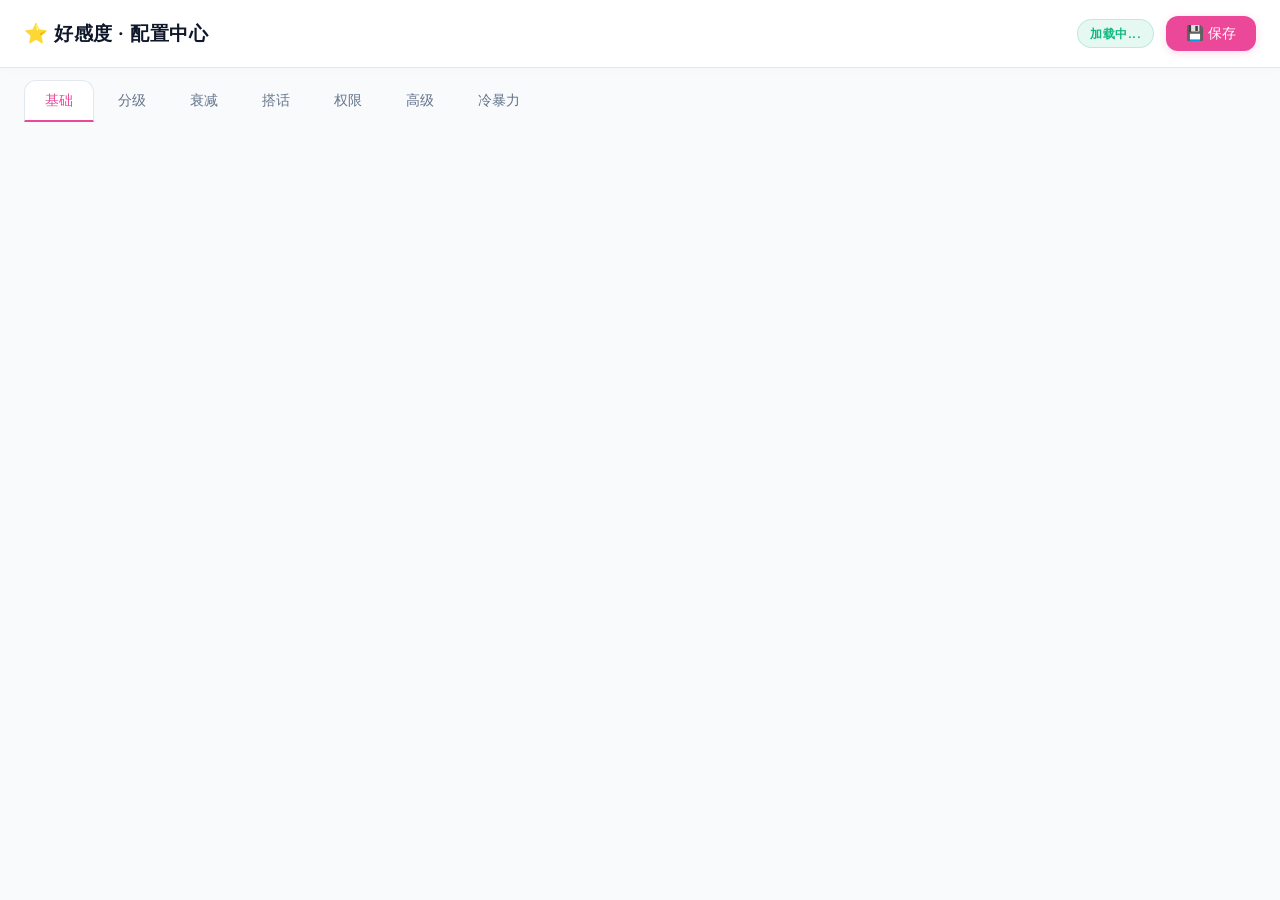
==== pages/settings/index.html @ 21328ede "Add files via upload" ====
<!DOCTYPE html>
<html lang="zh-CN">
<head>
<meta charset="utf-8" />
<meta name="viewport" content="width=device-width, initial-scale=1.0" />
<title>好感度插件 · 配置中心</title>
<link rel="stylesheet" href="./style.css" />
</head>
<body>
<div id="app">
  <div class="topbar">
    <h2>⭐ 好感度 · 配置中心</h2>
    <span class="badge ok" id="status">加载中...</span>
    <button class="btn" id="btn-save">💾 保存</button>
  </div>
  <div class="tabs" id="tabs">
    <button class="tab on" data-t="basic">基础</button>
    <button class="tab" data-t="levels">分级</button>
    <button class="tab" data-t="decay">衰减</button>
    <button class="tab" data-t="active">搭话</button>
    <button class="tab" data-t="perm">权限</button>
    <button class="tab" data-t="adv">高级</button>
    <button class="tab" data-t="cold">冷暴力</button>
  </div>
  <div id="body" class="body"></div>
</div>
<script type="module" src="./app.js"></script>
</body>
</html>
---- pages/settings/style.css ----
@import url('https://fonts.googleapis.com/css2?family=Inter:wght@400;500;600&display=swap');

*, *::before, *::after { box-sizing: border-box; margin: 0; padding: 0; }
:root {
  --bg: #f8fafc;
  --s: #ffffff;
  --s2: #f1f5f9;
  --b: #e2e8f0;
  --t: #334155;
  --td: #64748b;
  --a: #ec4899;
  --a-hover: #db2777;
  --g: #10b981;
  --w: #f59e0b;
  --r: #ef4444;
  --rad: 12px;
  --shadow: 0 4px 20px rgba(0, 0, 0, 0.05);
  --trans: all 0.2s ease-in-out;
}
body {
  font: 14px/1.6 'Inter', -apple-system, BlinkMacSystemFont, "Segoe UI", Roboto, sans-serif;
  background: var(--bg); color: var(--t); min-height: 100vh;
}
.topbar {
  display: flex; align-items: center; gap: 12px; padding: 16px 24px;
  background: rgba(255, 255, 255, 0.9); backdrop-filter: blur(12px);
  border-bottom: 1px solid var(--b); position: sticky; top: 0; z-index: 10;
  box-shadow: 0 2px 10px rgba(0,0,0,0.02);
}
.topbar h2 { font-size: 1.2rem; font-weight: 600; margin-right: auto; letter-spacing: 0.5px; color: #0f172a; }
.badge { font-size: 0.75rem; padding: 4px 12px; border-radius: 99px; font-weight: 600; text-transform: uppercase; letter-spacing: 0.5px; }
.badge.ok { background: rgba(16, 185, 129, 0.1); color: var(--g); border: 1px solid rgba(16, 185, 129, 0.2); }
.badge.warn { background: rgba(245, 158, 11, 0.1); color: var(--w); border: 1px solid rgba(245, 158, 11, 0.2); }
.badge.err { background: rgba(239, 68, 68, 0.1); color: var(--r); border: 1px solid rgba(239, 68, 68, 0.2); }
.badge.loading { background: var(--s2); color: var(--td); }
.btn {
  padding: 8px 20px; border: none; border-radius: var(--rad); cursor: pointer;
  font-size: 0.9rem; font-weight: 500; background: var(--a); color: #fff;
  transition: var(--trans); box-shadow: 0 2px 8px rgba(236, 72, 153, 0.2);
}
.btn:hover { background: var(--a-hover); transform: translateY(-1px); box-shadow: 0 4px 12px rgba(236, 72, 153, 0.3); }
.btn:active { transform: translateY(1px); }
.btn-sm { padding: 6px 12px; font-size: 0.8rem; border: none; border-radius: 8px; cursor: pointer; background: var(--s2); color: var(--td); transition: var(--trans); }
.btn-sm:hover { color: var(--t); background: var(--b); }
.btn-add { color: var(--a); margin-top: 4px; background: rgba(236, 72, 153, 0.05); border: 1px dashed rgba(236, 72, 153, 0.3); }
.btn-add:hover { background: rgba(236, 72, 153, 0.1); color: var(--a); }
.tabs { display: flex; gap: 4px; padding: 12px 24px 0; background: var(--bg); flex-wrap: wrap; }
.tab {
  padding: 10px 20px; border: none; background: transparent; color: var(--td); cursor: pointer;
  font-size: 0.9rem; font-weight: 500; border-radius: var(--rad) var(--rad) 0 0; transition: var(--trans);
  border-bottom: 2px solid transparent; margin-bottom: -1px;
}
.tab:hover { color: #0f172a; background: rgba(0,0,0,0.02); }
.tab.on { color: var(--a); background: var(--s); border-bottom: 2px solid var(--a); border-left: 1px solid var(--b); border-right: 1px solid var(--b); border-top: 1px solid var(--b); }
.body { padding: 24px; max-width: 820px; margin: 0 auto; animation: fadeIn 0.3s ease; }
@keyframes fadeIn { from { opacity: 0; transform: translateY(5px); } to { opacity: 1; transform: translateY(0); } }
.sec { font-size: 0.9rem; font-weight: 600; color: var(--a); margin-bottom: 16px; padding-bottom: 8px; border-bottom: 1px solid var(--b); text-transform: uppercase; letter-spacing: 1px; display: flex; align-items: center; gap: 8px; }
.sec::before { content: '✧'; font-size: 1.1em; }
.row { display: flex; gap: 16px; margin-bottom: 16px; flex-wrap: wrap; }
.row .fg { flex: 1; min-width: 200px; }

/* Forms */
.fg { display: flex; flex-direction: column; gap: 6px; margin-bottom: 12px; flex: 1; }
.fg-full { flex: 1 1 100%; }
.lb { font-size: 0.8rem; font-weight: 600; color: var(--td); text-transform: uppercase; letter-spacing: 0.5px; min-width: 100px; display: inline-block; }
.fg input[type="text"], .fg input[type="number"], .fg select, .fg textarea {
  padding: 10px 14px; background: var(--s); border: 1px solid var(--b); border-radius: 8px;
  color: #0f172a; font-size: 0.9rem; font-family: inherit; transition: var(--trans);
  box-shadow: inset 0 1px 3px rgba(0,0,0,0.02);
}
.fg input:focus, .fg select:focus, .fg textarea:focus { outline: none; border-color: var(--a); box-shadow: 0 0 0 3px rgba(236, 72, 153, 0.1); background: var(--s); }
.fg textarea { resize: vertical; min-height: 100px; font-family: "JetBrains Mono", "Consolas", monospace; font-size: 0.85rem; line-height: 1.5; }
.fg select { cursor: pointer; appearance: none; background-image: url("data:image/svg+xml,%3Csvg xmlns='http://www.w3.org/2000/svg' fill='none' viewBox='0 0 24 24' stroke='%2364748b'%3E%3Cpath stroke-linecap='round' stroke-linejoin='round' stroke-width='2' d='M19 9l-7 7-7-7'%3E%3C/path%3E%3C/svg%3E"); background-repeat: no-repeat; background-position: right 10px center; background-size: 16px; padding-right: 32px; }
.fg em { font-size: 0.75rem; color: var(--td); font-style: normal; margin-top: 2px; }

/* Checkbox switch */
.fg input[type="checkbox"] { display: none; }
.fg:has(input[type="checkbox"]) { flex-direction: row; align-items: center; gap: 12px; padding: 8px 12px; background: var(--s); border-radius: 8px; border: 1px solid transparent; transition: var(--trans); }
.fg:has(input[type="checkbox"]):hover { border-color: var(--b); background: var(--bg); }
.fg:has(input[type="checkbox"]) .lb { flex: 1; margin: 0; min-width: 120px; white-space: nowrap; overflow: hidden; text-overflow: ellipsis; }
.sw { width: 44px; height: 24px; background: var(--b); border-radius: 12px; position: relative; cursor: pointer; transition: var(--trans); flex-shrink: 0; box-shadow: inset 0 1px 3px rgba(0,0,0,0.1); }
.sw::after { content: ''; position: absolute; top: 3px; left: 3px; width: 18px; height: 18px; background: #fff; border-radius: 50%; transition: var(--trans); box-shadow: 0 1px 3px rgba(0,0,0,0.2); }
.fg:has(input:checked) .sw { background: var(--a); }
.fg:has(input:checked) .sw::after { transform: translateX(20px); }

/* Cards */
.card { background: var(--s); border: 1px solid var(--b); border-radius: var(--rad); padding: 20px; margin-bottom: 20px; box-shadow: var(--shadow); transition: var(--trans); }
.card:hover { border-color: rgba(236, 72, 153, 0.2); box-shadow: 0 6px 24px rgba(0, 0, 0, 0.08); }
.card-t { font-size: 0.95rem; font-weight: 600; color: #0f172a; margin-bottom: 16px; padding-bottom: 10px; border-bottom: 1px solid var(--b); display: flex; align-items: center; }
.card-t::before { content: ''; display: inline-block; width: 4px; height: 14px; background: var(--a); border-radius: 2px; margin-right: 8px; }

/* Line lists */
.lr { display: flex; gap: 10px; align-items: center; padding: 8px 0; border-bottom: 1px solid var(--b); width: 100%; }
.lr:last-child { border-bottom: none; }
.lr-h { border-bottom: 2px solid var(--b); margin-bottom: 8px; padding-bottom: 8px; }
.lr-h span { font-size: 0.75rem; font-weight: 700; color: var(--td); text-transform: uppercase; letter-spacing: 0.5px; display: inline-block; }
.lr input { padding: 8px 12px; background: var(--bg); border: 1px solid var(--b); border-radius: 6px; color: #0f172a; font-size: 0.85rem; font-family: inherit; transition: var(--trans); width: 100%; }
.lr input:focus { outline: none; border-color: var(--a); background: var(--s); }
.dim { color: var(--td); font-size: 0.85rem; padding: 12px 0; text-align: center; font-style: italic; }

/* Tooltip icon (placeholder help) */
.tip-icon {
  display: inline-flex; align-items: center; justify-content: center;
  width: 18px; height: 18px; border-radius: 50%;
  background: var(--a); color: #fff; font-size: 0.7rem; font-weight: 700;
  cursor: help; position: relative; vertical-align: middle; margin-left: 2px;
  line-height: 1;
}
.tip-icon::after {
  content: attr(data-tip);
  position: absolute; bottom: calc(100% + 8px); left: 50%; transform: translateX(-50%);
  background: #1e293b; color: #f1f5f9; padding: 10px 14px; border-radius: 8px;
  font-size: 0.78rem; font-weight: 400; line-height: 1.7; text-transform: none; letter-spacing: 0;
  white-space: pre-wrap; min-width: 280px; max-width: 380px;
  box-shadow: 0 8px 24px rgba(0,0,0,0.25);
  pointer-events: none; opacity: 0; transition: opacity 0.2s ease;
  z-index: 100;
}
.tip-icon:hover::after, .tip-icon:active::after, .tip-icon.show::after {
  opacity: 1;
}
/* 点击常驻时添加关闭提示 */
.tip-icon.show { cursor: pointer; }
.tip-icon.show::before {
  content: '✕';
  position: absolute; top: -4px; right: -4px; width: 14px; height: 14px;
  background: #ef4444; color: #fff; border-radius: 50%;
  font-size: 0.55rem; font-weight: 700; display: flex;
  align-items: center; justify-content: center; line-height: 1;
  z-index: 101;
}

@media(max-width: 600px) { .row { flex-direction: column; gap: 12px; } .row .fg { min-width: 100%; } .topbar { flex-wrap: wrap; } }
::-webkit-scrollbar { width: 8px; height: 8px; }
::-webkit-scrollbar-track { background: var(--bg); }
::-webkit-scrollbar-thumb { background: var(--td); border-radius: 4px; }
::-webkit-scrollbar-thumb:hover { background: var(--t); }
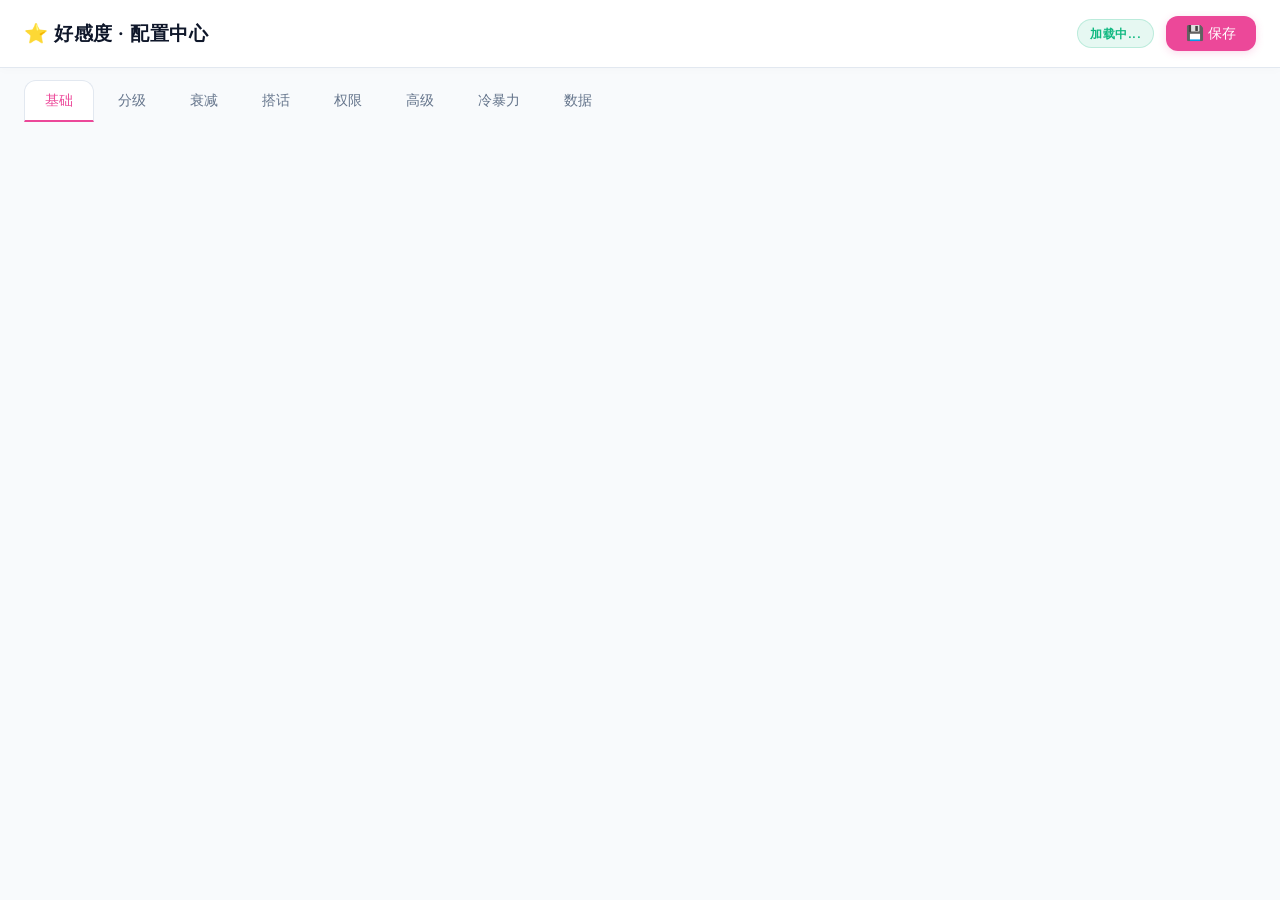
==== commit 06f4e8fc: "Add files via upload" ====
--- a/pages/settings/index.html
+++ b/pages/settings/index.html
@@ -1,29 +1,30 @@
-<!DOCTYPE html>
-<html lang="zh-CN">
-<head>
-<meta charset="utf-8" />
-<meta name="viewport" content="width=device-width, initial-scale=1.0" />
-<title>好感度插件 · 配置中心</title>
-<link rel="stylesheet" href="./style.css" />
-</head>
-<body>
-<div id="app">
-  <div class="topbar">
-    <h2>⭐ 好感度 · 配置中心</h2>
-    <span class="badge ok" id="status">加载中...</span>
-    <button class="btn" id="btn-save">💾 保存</button>
-  </div>
-  <div class="tabs" id="tabs">
-    <button class="tab on" data-t="basic">基础</button>
-    <button class="tab" data-t="levels">分级</button>
-    <button class="tab" data-t="decay">衰减</button>
-    <button class="tab" data-t="active">搭话</button>
-    <button class="tab" data-t="perm">权限</button>
-    <button class="tab" data-t="adv">高级</button>
-    <button class="tab" data-t="cold">冷暴力</button>
-  </div>
-  <div id="body" class="body"></div>
-</div>
-<script type="module" src="./app.js"></script>
-</body>
-</html>
+<!DOCTYPE html>
+<html lang="zh-CN">
+<head>
+<meta charset="utf-8" />
+<meta name="viewport" content="width=device-width, initial-scale=1.0" />
+<title>好感度插件 · 配置中心</title>
+<link rel="stylesheet" href="./style.css" />
+</head>
+<body>
+<div id="app">
+  <div class="topbar">
+    <h2>⭐ 好感度 · 配置中心</h2>
+    <span class="badge ok" id="status">加载中...</span>
+    <button class="btn" id="btn-save">💾 保存</button>
+  </div>
+  <div class="tabs" id="tabs">
+    <button class="tab on" data-t="basic">基础</button>
+    <button class="tab" data-t="levels">分级</button>
+    <button class="tab" data-t="decay">衰减</button>
+    <button class="tab" data-t="active">搭话</button>
+    <button class="tab" data-t="perm">权限</button>
+    <button class="tab" data-t="adv">高级</button>
+    <button class="tab" data-t="cold">冷暴力</button>
+    <button class="tab" data-t="data">数据</button>
+  </div>
+  <div id="body" class="body"></div>
+</div>
+<script type="module" src="./app.js"></script>
+</body>
+</html>
--- a/pages/settings/style.css
+++ b/pages/settings/style.css
@@ -1,137 +1,155 @@
-@import url('https://fonts.googleapis.com/css2?family=Inter:wght@400;500;600&display=swap');
-
-*, *::before, *::after { box-sizing: border-box; margin: 0; padding: 0; }
-:root {
-  --bg: #f8fafc;
-  --s: #ffffff;
-  --s2: #f1f5f9;
-  --b: #e2e8f0;
-  --t: #334155;
-  --td: #64748b;
-  --a: #ec4899;
-  --a-hover: #db2777;
-  --g: #10b981;
-  --w: #f59e0b;
-  --r: #ef4444;
-  --rad: 12px;
-  --shadow: 0 4px 20px rgba(0, 0, 0, 0.05);
-  --trans: all 0.2s ease-in-out;
-}
-body {
-  font: 14px/1.6 'Inter', -apple-system, BlinkMacSystemFont, "Segoe UI", Roboto, sans-serif;
-  background: var(--bg); color: var(--t); min-height: 100vh;
-}
-.topbar {
-  display: flex; align-items: center; gap: 12px; padding: 16px 24px;
-  background: rgba(255, 255, 255, 0.9); backdrop-filter: blur(12px);
-  border-bottom: 1px solid var(--b); position: sticky; top: 0; z-index: 10;
-  box-shadow: 0 2px 10px rgba(0,0,0,0.02);
-}
-.topbar h2 { font-size: 1.2rem; font-weight: 600; margin-right: auto; letter-spacing: 0.5px; color: #0f172a; }
-.badge { font-size: 0.75rem; padding: 4px 12px; border-radius: 99px; font-weight: 600; text-transform: uppercase; letter-spacing: 0.5px; }
-.badge.ok { background: rgba(16, 185, 129, 0.1); color: var(--g); border: 1px solid rgba(16, 185, 129, 0.2); }
-.badge.warn { background: rgba(245, 158, 11, 0.1); color: var(--w); border: 1px solid rgba(245, 158, 11, 0.2); }
-.badge.err { background: rgba(239, 68, 68, 0.1); color: var(--r); border: 1px solid rgba(239, 68, 68, 0.2); }
-.badge.loading { background: var(--s2); color: var(--td); }
-.btn {
-  padding: 8px 20px; border: none; border-radius: var(--rad); cursor: pointer;
-  font-size: 0.9rem; font-weight: 500; background: var(--a); color: #fff;
-  transition: var(--trans); box-shadow: 0 2px 8px rgba(236, 72, 153, 0.2);
-}
-.btn:hover { background: var(--a-hover); transform: translateY(-1px); box-shadow: 0 4px 12px rgba(236, 72, 153, 0.3); }
-.btn:active { transform: translateY(1px); }
-.btn-sm { padding: 6px 12px; font-size: 0.8rem; border: none; border-radius: 8px; cursor: pointer; background: var(--s2); color: var(--td); transition: var(--trans); }
-.btn-sm:hover { color: var(--t); background: var(--b); }
-.btn-add { color: var(--a); margin-top: 4px; background: rgba(236, 72, 153, 0.05); border: 1px dashed rgba(236, 72, 153, 0.3); }
-.btn-add:hover { background: rgba(236, 72, 153, 0.1); color: var(--a); }
-.tabs { display: flex; gap: 4px; padding: 12px 24px 0; background: var(--bg); flex-wrap: wrap; }
-.tab {
-  padding: 10px 20px; border: none; background: transparent; color: var(--td); cursor: pointer;
-  font-size: 0.9rem; font-weight: 500; border-radius: var(--rad) var(--rad) 0 0; transition: var(--trans);
-  border-bottom: 2px solid transparent; margin-bottom: -1px;
-}
-.tab:hover { color: #0f172a; background: rgba(0,0,0,0.02); }
-.tab.on { color: var(--a); background: var(--s); border-bottom: 2px solid var(--a); border-left: 1px solid var(--b); border-right: 1px solid var(--b); border-top: 1px solid var(--b); }
-.body { padding: 24px; max-width: 820px; margin: 0 auto; animation: fadeIn 0.3s ease; }
-@keyframes fadeIn { from { opacity: 0; transform: translateY(5px); } to { opacity: 1; transform: translateY(0); } }
-.sec { font-size: 0.9rem; font-weight: 600; color: var(--a); margin-bottom: 16px; padding-bottom: 8px; border-bottom: 1px solid var(--b); text-transform: uppercase; letter-spacing: 1px; display: flex; align-items: center; gap: 8px; }
-.sec::before { content: '✧'; font-size: 1.1em; }
-.row { display: flex; gap: 16px; margin-bottom: 16px; flex-wrap: wrap; }
-.row .fg { flex: 1; min-width: 200px; }
-
-/* Forms */
-.fg { display: flex; flex-direction: column; gap: 6px; margin-bottom: 12px; flex: 1; }
-.fg-full { flex: 1 1 100%; }
-.lb { font-size: 0.8rem; font-weight: 600; color: var(--td); text-transform: uppercase; letter-spacing: 0.5px; min-width: 100px; display: inline-block; }
-.fg input[type="text"], .fg input[type="number"], .fg select, .fg textarea {
-  padding: 10px 14px; background: var(--s); border: 1px solid var(--b); border-radius: 8px;
-  color: #0f172a; font-size: 0.9rem; font-family: inherit; transition: var(--trans);
-  box-shadow: inset 0 1px 3px rgba(0,0,0,0.02);
-}
-.fg input:focus, .fg select:focus, .fg textarea:focus { outline: none; border-color: var(--a); box-shadow: 0 0 0 3px rgba(236, 72, 153, 0.1); background: var(--s); }
-.fg textarea { resize: vertical; min-height: 100px; font-family: "JetBrains Mono", "Consolas", monospace; font-size: 0.85rem; line-height: 1.5; }
-.fg select { cursor: pointer; appearance: none; background-image: url("data:image/svg+xml,%3Csvg xmlns='http://www.w3.org/2000/svg' fill='none' viewBox='0 0 24 24' stroke='%2364748b'%3E%3Cpath stroke-linecap='round' stroke-linejoin='round' stroke-width='2' d='M19 9l-7 7-7-7'%3E%3C/path%3E%3C/svg%3E"); background-repeat: no-repeat; background-position: right 10px center; background-size: 16px; padding-right: 32px; }
-.fg em { font-size: 0.75rem; color: var(--td); font-style: normal; margin-top: 2px; }
-
-/* Checkbox switch */
-.fg input[type="checkbox"] { display: none; }
-.fg:has(input[type="checkbox"]) { flex-direction: row; align-items: center; gap: 12px; padding: 8px 12px; background: var(--s); border-radius: 8px; border: 1px solid transparent; transition: var(--trans); }
-.fg:has(input[type="checkbox"]):hover { border-color: var(--b); background: var(--bg); }
-.fg:has(input[type="checkbox"]) .lb { flex: 1; margin: 0; min-width: 120px; white-space: nowrap; overflow: hidden; text-overflow: ellipsis; }
-.sw { width: 44px; height: 24px; background: var(--b); border-radius: 12px; position: relative; cursor: pointer; transition: var(--trans); flex-shrink: 0; box-shadow: inset 0 1px 3px rgba(0,0,0,0.1); }
-.sw::after { content: ''; position: absolute; top: 3px; left: 3px; width: 18px; height: 18px; background: #fff; border-radius: 50%; transition: var(--trans); box-shadow: 0 1px 3px rgba(0,0,0,0.2); }
-.fg:has(input:checked) .sw { background: var(--a); }
-.fg:has(input:checked) .sw::after { transform: translateX(20px); }
-
-/* Cards */
-.card { background: var(--s); border: 1px solid var(--b); border-radius: var(--rad); padding: 20px; margin-bottom: 20px; box-shadow: var(--shadow); transition: var(--trans); }
-.card:hover { border-color: rgba(236, 72, 153, 0.2); box-shadow: 0 6px 24px rgba(0, 0, 0, 0.08); }
-.card-t { font-size: 0.95rem; font-weight: 600; color: #0f172a; margin-bottom: 16px; padding-bottom: 10px; border-bottom: 1px solid var(--b); display: flex; align-items: center; }
-.card-t::before { content: ''; display: inline-block; width: 4px; height: 14px; background: var(--a); border-radius: 2px; margin-right: 8px; }
-
-/* Line lists */
-.lr { display: flex; gap: 10px; align-items: center; padding: 8px 0; border-bottom: 1px solid var(--b); width: 100%; }
-.lr:last-child { border-bottom: none; }
-.lr-h { border-bottom: 2px solid var(--b); margin-bottom: 8px; padding-bottom: 8px; }
-.lr-h span { font-size: 0.75rem; font-weight: 700; color: var(--td); text-transform: uppercase; letter-spacing: 0.5px; display: inline-block; }
-.lr input { padding: 8px 12px; background: var(--bg); border: 1px solid var(--b); border-radius: 6px; color: #0f172a; font-size: 0.85rem; font-family: inherit; transition: var(--trans); width: 100%; }
-.lr input:focus { outline: none; border-color: var(--a); background: var(--s); }
-.dim { color: var(--td); font-size: 0.85rem; padding: 12px 0; text-align: center; font-style: italic; }
-
-/* Tooltip icon (placeholder help) */
-.tip-icon {
-  display: inline-flex; align-items: center; justify-content: center;
-  width: 18px; height: 18px; border-radius: 50%;
-  background: var(--a); color: #fff; font-size: 0.7rem; font-weight: 700;
-  cursor: help; position: relative; vertical-align: middle; margin-left: 2px;
-  line-height: 1;
-}
-.tip-icon::after {
-  content: attr(data-tip);
-  position: absolute; bottom: calc(100% + 8px); left: 50%; transform: translateX(-50%);
-  background: #1e293b; color: #f1f5f9; padding: 10px 14px; border-radius: 8px;
-  font-size: 0.78rem; font-weight: 400; line-height: 1.7; text-transform: none; letter-spacing: 0;
-  white-space: pre-wrap; min-width: 280px; max-width: 380px;
-  box-shadow: 0 8px 24px rgba(0,0,0,0.25);
-  pointer-events: none; opacity: 0; transition: opacity 0.2s ease;
-  z-index: 100;
-}
-.tip-icon:hover::after, .tip-icon:active::after, .tip-icon.show::after {
-  opacity: 1;
-}
-/* 点击常驻时添加关闭提示 */
-.tip-icon.show { cursor: pointer; }
-.tip-icon.show::before {
-  content: '✕';
-  position: absolute; top: -4px; right: -4px; width: 14px; height: 14px;
-  background: #ef4444; color: #fff; border-radius: 50%;
-  font-size: 0.55rem; font-weight: 700; display: flex;
-  align-items: center; justify-content: center; line-height: 1;
-  z-index: 101;
-}
-
-@media(max-width: 600px) { .row { flex-direction: column; gap: 12px; } .row .fg { min-width: 100%; } .topbar { flex-wrap: wrap; } }
-::-webkit-scrollbar { width: 8px; height: 8px; }
-::-webkit-scrollbar-track { background: var(--bg); }
-::-webkit-scrollbar-thumb { background: var(--td); border-radius: 4px; }
-::-webkit-scrollbar-thumb:hover { background: var(--t); }+@import url('https://fonts.googleapis.com/css2?family=Inter:wght@400;500;600&display=swap');
+
+*, *::before, *::after { box-sizing: border-box; margin: 0; padding: 0; }
+:root {
+  --bg: #f8fafc;
+  --s: #ffffff;
+  --s2: #f1f5f9;
+  --b: #e2e8f0;
+  --t: #334155;
+  --td: #64748b;
+  --a: #ec4899;
+  --a-hover: #db2777;
+  --g: #10b981;
+  --w: #f59e0b;
+  --r: #ef4444;
+  --rad: 12px;
+  --shadow: 0 4px 20px rgba(0, 0, 0, 0.05);
+  --trans: all 0.2s ease-in-out;
+}
+body {
+  font: 14px/1.6 'Inter', -apple-system, BlinkMacSystemFont, "Segoe UI", Roboto, sans-serif;
+  background: var(--bg); color: var(--t); min-height: 100vh;
+}
+.topbar {
+  display: flex; align-items: center; gap: 12px; padding: 16px 24px;
+  background: rgba(255, 255, 255, 0.9); backdrop-filter: blur(12px);
+  border-bottom: 1px solid var(--b); position: sticky; top: 0; z-index: 10;
+  box-shadow: 0 2px 10px rgba(0,0,0,0.02);
+}
+.topbar h2 { font-size: 1.2rem; font-weight: 600; margin-right: auto; letter-spacing: 0.5px; color: #0f172a; }
+.badge { font-size: 0.75rem; padding: 4px 12px; border-radius: 99px; font-weight: 600; text-transform: uppercase; letter-spacing: 0.5px; }
+.badge.ok { background: rgba(16, 185, 129, 0.1); color: var(--g); border: 1px solid rgba(16, 185, 129, 0.2); }
+.badge.warn { background: rgba(245, 158, 11, 0.1); color: var(--w); border: 1px solid rgba(245, 158, 11, 0.2); }
+.badge.err { background: rgba(239, 68, 68, 0.1); color: var(--r); border: 1px solid rgba(239, 68, 68, 0.2); }
+.badge.loading { background: var(--s2); color: var(--td); }
+.btn {
+  padding: 8px 20px; border: none; border-radius: var(--rad); cursor: pointer;
+  font-size: 0.9rem; font-weight: 500; background: var(--a); color: #fff;
+  transition: var(--trans); box-shadow: 0 2px 8px rgba(236, 72, 153, 0.2);
+}
+.btn:hover { background: var(--a-hover); transform: translateY(-1px); box-shadow: 0 4px 12px rgba(236, 72, 153, 0.3); }
+.btn:active { transform: translateY(1px); }
+.btn-sm { padding: 6px 12px; font-size: 0.8rem; border: none; border-radius: 8px; cursor: pointer; background: var(--s2); color: var(--td); transition: var(--trans); }
+.btn-sm:hover { color: var(--t); background: var(--b); }
+.btn-add { color: var(--a); margin-top: 4px; background: rgba(236, 72, 153, 0.05); border: 1px dashed rgba(236, 72, 153, 0.3); }
+.btn-add:hover { background: rgba(236, 72, 153, 0.1); color: var(--a); }
+.tabs { display: flex; gap: 4px; padding: 12px 24px 0; background: var(--bg); flex-wrap: wrap; }
+.tab {
+  padding: 10px 20px; border: none; background: transparent; color: var(--td); cursor: pointer;
+  font-size: 0.9rem; font-weight: 500; border-radius: var(--rad) var(--rad) 0 0; transition: var(--trans);
+  border-bottom: 2px solid transparent; margin-bottom: -1px;
+}
+.tab:hover { color: #0f172a; background: rgba(0,0,0,0.02); }
+.tab.on { color: var(--a); background: var(--s); border-bottom: 2px solid var(--a); border-left: 1px solid var(--b); border-right: 1px solid var(--b); border-top: 1px solid var(--b); }
+.body { padding: 24px; max-width: 820px; margin: 0 auto; animation: fadeIn 0.3s ease; }
+@keyframes fadeIn { from { opacity: 0; transform: translateY(5px); } to { opacity: 1; transform: translateY(0); } }
+.sec { font-size: 0.9rem; font-weight: 600; color: var(--a); margin-bottom: 16px; padding-bottom: 8px; border-bottom: 1px solid var(--b); text-transform: uppercase; letter-spacing: 1px; display: flex; align-items: center; gap: 8px; }
+.sec::before { content: '✧'; font-size: 1.1em; }
+.row { display: flex; gap: 16px; margin-bottom: 16px; flex-wrap: wrap; }
+.row .fg { flex: 1; min-width: 200px; }
+
+/* Forms */
+.fg { display: flex; flex-direction: column; gap: 6px; margin-bottom: 12px; flex: 1; }
+.fg-full { flex: 1 1 100%; }
+.lb { font-size: 0.8rem; font-weight: 600; color: var(--td); text-transform: uppercase; letter-spacing: 0.5px; min-width: 100px; display: inline-block; }
+.fg input[type="text"], .fg input[type="number"], .fg select, .fg textarea {
+  padding: 10px 14px; background: var(--s); border: 1px solid var(--b); border-radius: 8px;
+  color: #0f172a; font-size: 0.9rem; font-family: inherit; transition: var(--trans);
+  box-shadow: inset 0 1px 3px rgba(0,0,0,0.02);
+}
+.fg input:focus, .fg select:focus, .fg textarea:focus { outline: none; border-color: var(--a); box-shadow: 0 0 0 3px rgba(236, 72, 153, 0.1); background: var(--s); }
+.fg textarea { resize: vertical; min-height: 100px; font-family: "JetBrains Mono", "Consolas", monospace; font-size: 0.85rem; line-height: 1.5; }
+.fg select { cursor: pointer; appearance: none; background-image: url("data:image/svg+xml,%3Csvg xmlns='http://www.w3.org/2000/svg' fill='none' viewBox='0 0 24 24' stroke='%2364748b'%3E%3Cpath stroke-linecap='round' stroke-linejoin='round' stroke-width='2' d='M19 9l-7 7-7-7'%3E%3C/path%3E%3C/svg%3E"); background-repeat: no-repeat; background-position: right 10px center; background-size: 16px; padding-right: 32px; }
+.fg em { font-size: 0.75rem; color: var(--td); font-style: normal; margin-top: 2px; }
+
+/* Checkbox switch */
+.fg input[type="checkbox"] { display: none; }
+.fg:has(input[type="checkbox"]) { flex-direction: row; align-items: center; gap: 12px; padding: 8px 12px; background: var(--s); border-radius: 8px; border: 1px solid transparent; transition: var(--trans); }
+.fg:has(input[type="checkbox"]):hover { border-color: var(--b); background: var(--bg); }
+.fg:has(input[type="checkbox"]) .lb { flex: 1; margin: 0; min-width: 120px; white-space: nowrap; overflow: hidden; text-overflow: ellipsis; }
+.sw { width: 44px; height: 24px; background: var(--b); border-radius: 12px; position: relative; cursor: pointer; transition: var(--trans); flex-shrink: 0; box-shadow: inset 0 1px 3px rgba(0,0,0,0.1); }
+.sw::after { content: ''; position: absolute; top: 3px; left: 3px; width: 18px; height: 18px; background: #fff; border-radius: 50%; transition: var(--trans); box-shadow: 0 1px 3px rgba(0,0,0,0.2); }
+.fg:has(input:checked) .sw { background: var(--a); }
+.fg:has(input:checked) .sw::after { transform: translateX(20px); }
+
+/* Cards */
+.card { background: var(--s); border: 1px solid var(--b); border-radius: var(--rad); padding: 20px; margin-bottom: 20px; box-shadow: var(--shadow); transition: var(--trans); }
+.card:hover { border-color: rgba(236, 72, 153, 0.2); box-shadow: 0 6px 24px rgba(0, 0, 0, 0.08); }
+.card-t { font-size: 0.95rem; font-weight: 600; color: #0f172a; margin-bottom: 16px; padding-bottom: 10px; border-bottom: 1px solid var(--b); display: flex; align-items: center; }
+.card-t::before { content: ''; display: inline-block; width: 4px; height: 14px; background: var(--a); border-radius: 2px; margin-right: 8px; }
+
+/* Line lists */
+.lr { display: flex; gap: 10px; align-items: center; padding: 8px 0; border-bottom: 1px solid var(--b); width: 100%; }
+.lr:last-child { border-bottom: none; }
+.lr-h { border-bottom: 2px solid var(--b); margin-bottom: 8px; padding-bottom: 8px; }
+.lr-h span { font-size: 0.75rem; font-weight: 700; color: var(--td); text-transform: uppercase; letter-spacing: 0.5px; display: inline-block; }
+.lr input { padding: 8px 12px; background: var(--bg); border: 1px solid var(--b); border-radius: 6px; color: #0f172a; font-size: 0.85rem; font-family: inherit; transition: var(--trans); width: 100%; }
+.lr input:focus { outline: none; border-color: var(--a); background: var(--s); }
+.dim { color: var(--td); font-size: 0.85rem; padding: 12px 0; text-align: center; font-style: italic; }
+
+/* Tooltip icon (placeholder help) */
+.tip-icon {
+  display: inline-flex; align-items: center; justify-content: center;
+  width: 18px; height: 18px; border-radius: 50%;
+  background: var(--a); color: #fff; font-size: 0.7rem; font-weight: 700;
+  cursor: help; position: relative; vertical-align: middle; margin-left: 2px;
+  line-height: 1;
+}
+.tip-icon::after {
+  content: attr(data-tip);
+  position: absolute; bottom: calc(100% + 8px); left: 50%; transform: translateX(-50%);
+  background: #1e293b; color: #f1f5f9; padding: 10px 14px; border-radius: 8px;
+  font-size: 0.78rem; font-weight: 400; line-height: 1.7; text-transform: none; letter-spacing: 0;
+  white-space: pre-wrap; min-width: 280px; max-width: 380px;
+  box-shadow: 0 8px 24px rgba(0,0,0,0.25);
+  pointer-events: none; opacity: 0; transition: opacity 0.2s ease;
+  z-index: 100;
+}
+.tip-icon:hover::after, .tip-icon:active::after, .tip-icon.show::after {
+  opacity: 1;
+}
+/* 点击常驻时添加关闭提示 */
+.tip-icon.show { cursor: pointer; }
+.tip-icon.show::before {
+  content: '✕';
+  position: absolute; top: -4px; right: -4px; width: 14px; height: 14px;
+  background: #ef4444; color: #fff; border-radius: 50%;
+  font-size: 0.55rem; font-weight: 700; display: flex;
+  align-items: center; justify-content: center; line-height: 1;
+  z-index: 101;
+}
+
+/* Data table */
+.tbl-wrap { overflow-x: auto; border-radius: 8px; border: 1px solid var(--b); }
+.dt { width: 100%; border-collapse: collapse; font-size: 0.82rem; background: var(--s); }
+.dt thead { background: var(--s2); }
+.dt th { padding: 10px 8px; text-align: left; font-weight: 600; color: var(--td); font-size: 0.75rem; text-transform: uppercase; letter-spacing: 0.5px; border-bottom: 2px solid var(--b); white-space: nowrap; }
+.dt td { padding: 8px; border-bottom: 1px solid var(--b); color: var(--t); }
+.dt tr:hover td { background: rgba(236, 72, 153, 0.03); }
+.dt .ed { min-width: 60px; outline: none; border-bottom: 1px dashed transparent; transition: var(--trans); }
+.dt .ed:hover, .dt .ed:focus { border-bottom-color: var(--a); background: rgba(236,72,153,0.04); }
+.dt .in-sm { width: 70px; padding: 4px 6px; border: 1px solid var(--b); border-radius: 4px; font-size: 0.82rem; text-align: center; background: var(--bg); }
+.dt .in-sm:focus { outline: none; border-color: var(--a); }
+.btn-del { color: var(--r) !important; background: rgba(239,68,68,0.05) !important; }
+.btn-del:hover { background: rgba(239,68,68,0.1) !important; }
+.grp-header.open .grp-arrow { transform: rotate(90deg); }
+.grp-header:hover { background: var(--b) !important; }
+.grp-section { border: 1px solid var(--b); border-radius: var(--rad); overflow: hidden; }
+.grp-section .tbl-wrap { border: none; border-radius: 0; }
+
+@media(max-width: 600px) { .row { flex-direction: column; gap: 12px; } .row .fg { min-width: 100%; } .topbar { flex-wrap: wrap; } }
+::-webkit-scrollbar { width: 8px; height: 8px; }
+::-webkit-scrollbar-track { background: var(--bg); }
+::-webkit-scrollbar-thumb { background: var(--td); border-radius: 4px; }
+::-webkit-scrollbar-thumb:hover { background: var(--t); }
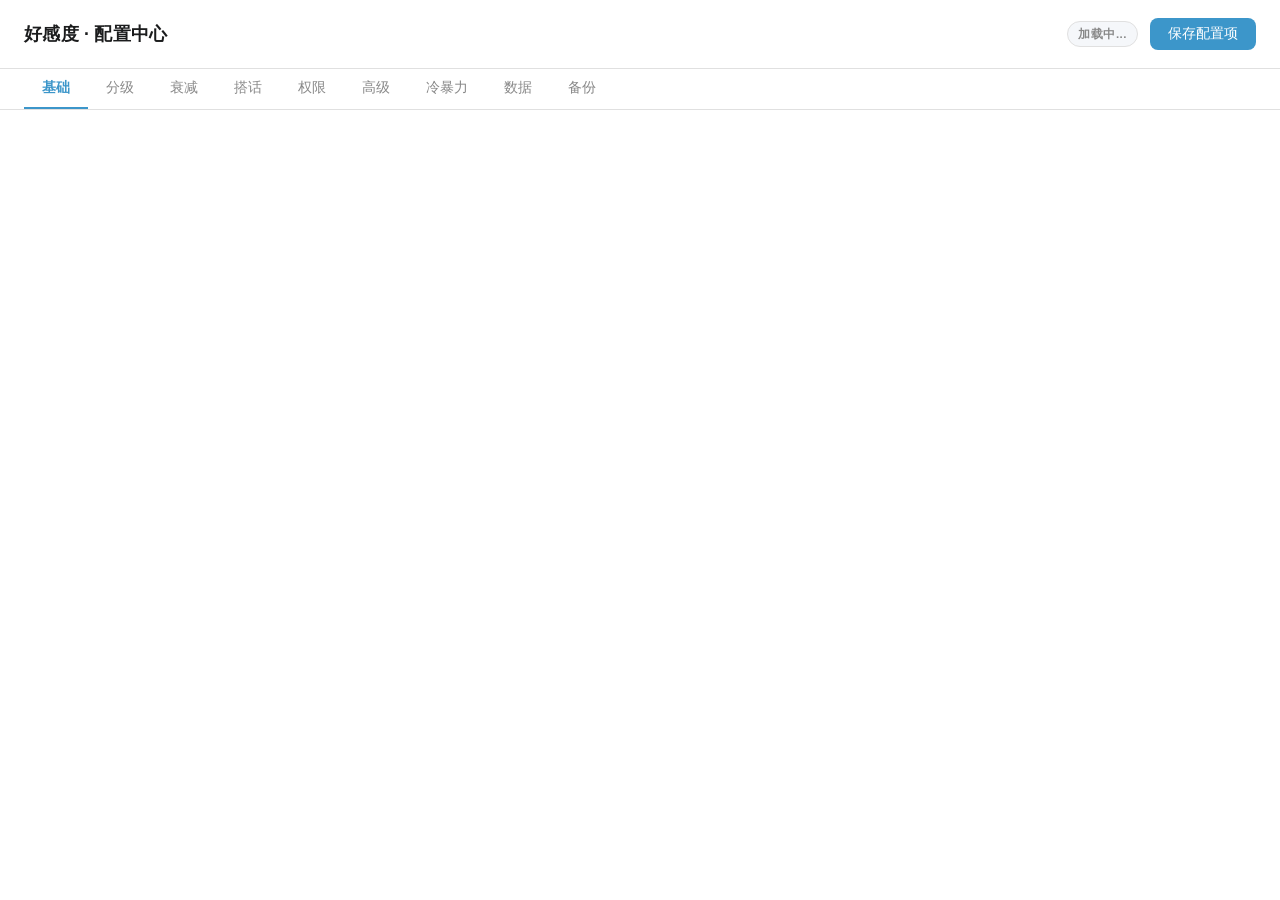
==== commit b688b439: "重构webui，完善部分机制，修复一些bug 嗯对还是这样写比较简单嘿嘿" ====
--- a/pages/settings/index.html
+++ b/pages/settings/index.html
@@ -9,9 +9,9 @@
 <body>
 <div id="app">
   <div class="topbar">
-    <h2>⭐ 好感度 · 配置中心</h2>
-    <span class="badge ok" id="status">加载中...</span>
-    <button class="btn" id="btn-save">💾 保存</button>
+    <h2>好感度 · 配置中心</h2>
+    <span class="badge loading" id="status">加载中...</span>
+    <button class="btn" id="btn-save">保存配置项</button>
   </div>
   <div class="tabs" id="tabs">
     <button class="tab on" data-t="basic">基础</button>
@@ -22,6 +22,7 @@
     <button class="tab" data-t="adv">高级</button>
     <button class="tab" data-t="cold">冷暴力</button>
     <button class="tab" data-t="data">数据</button>
+    <button class="tab" data-t="backup">备份</button>
   </div>
   <div id="body" class="body"></div>
 </div>
--- a/pages/settings/style.css
+++ b/pages/settings/style.css
@@ -1,155 +1,953 @@
-@import url('https://fonts.googleapis.com/css2?family=Inter:wght@400;500;600&display=swap');
-
+/* ==========================================================================
+   好感度插件 · 配置中心 — 样式表
+   --------------------------------------------------------------------------
+   主题机制说明：
+   AstrBot 将插件页面嵌入沙箱 iframe（无 allow-same-origin），
+   父框架的 --v-theme-* CSS 变量不可用。
+   主题通过 bridge SDK 在 <html> 上设置 data-theme="light|dark" 属性实现。
+   因此本文件使用 :root（亮色默认）+ [data-theme="dark"]（暗色覆盖）双套变量。
+
+   颜色对照 AstrBot 的 LightTheme / DarkTheme：
+     primary:    亮 #3c96ca  暗 #5ba4d4
+     success:    亮 #00c853  暗 #52c41a
+     warning:    亮 #ffc107  暗 #faad14
+     error:      亮 #f44336  暗 #ff4d4f
+     background: 亮 #ffffff  暗 #1a1a1a
+     surface:    亮 #ffffff  暗 #242424
+     text:       亮 #1b1c1d  暗 #e8eaed
+   ========================================================================== */
+
+/* ---------- 全局重置 ---------- */
 *, *::before, *::after { box-sizing: border-box; margin: 0; padding: 0; }
+
+/* ==========================================================================
+   一、颜色变量（亮色 / 默认）
+   --------------------------------------------------------------------------
+   --c-bg:        页面背景
+   --c-surface:   卡片/面板表面色
+   --c-surface2:  次级表面（表头、分组头）
+   --c-border:    边框颜色
+   --c-text:      正文颜色
+   --c-text-bold: 标题/强调文字
+   --c-text-dim:  辅助说明文字
+   --c-primary:   主色调（跟随 AstrBot primary）
+   --c-primary-fg:主色上的文字颜色
+   --c-success:   成功/正常状态
+   --c-warning:   警告状态
+   --c-error:     错误/危险状态
+   --c-hover:     行悬浮背景
+   --c-focus:     输入框聚焦光晕
+   --radius:      通用圆角
+   --transition:  通用过渡
+   ========================================================================== */
 :root {
-  --bg: #f8fafc;
-  --s: #ffffff;
-  --s2: #f1f5f9;
-  --b: #e2e8f0;
-  --t: #334155;
-  --td: #64748b;
-  --a: #ec4899;
-  --a-hover: #db2777;
-  --g: #10b981;
-  --w: #f59e0b;
-  --r: #ef4444;
-  --rad: 12px;
-  --shadow: 0 4px 20px rgba(0, 0, 0, 0.05);
-  --trans: all 0.2s ease-in-out;
-}
+  /* --- 背景与表面 --- */
+  --c-bg:         #ffffff;
+  --c-surface:    #ffffff;
+  --c-surface2:   #f5f7fa;        /* 表头、分组头的底色 */
+
+  /* --- 边框 --- */
+  --c-border:     #e0e0e0;        /* 主边框 */
+  --c-border-dim: #eeeeee;        /* 次级分隔线 */
+
+  /* --- 文字 --- */
+  --c-text:       #333333;        /* 正文 */
+  --c-text-bold:  #1b1c1d;        /* 标题 */
+  --c-text-dim:   #888888;        /* 辅助文字 */
+
+  /* --- 主色（取自 AstrBot Light primary #3c96ca） --- */
+  --c-primary:    #3c96ca;
+  --c-primary-fg: #ffffff;        /* primary 上的前景色 */
+  --c-primary-soft: rgba(60, 150, 202, 0.08);  /* 用于浅色高亮背景 */
+  --c-primary-muted: rgba(60, 150, 202, 0.15); /* 用于 hover 背景 */
+
+  /* --- 状态色 --- */
+  --c-success:    #00c853;
+  --c-warning:    #ffc107;
+  --c-error:      #f44336;
+
+  /* --- 交互 --- */
+  --c-hover:      rgba(0, 0, 0, 0.03);    /* 表格行悬浮 */
+  --c-focus:      rgba(60, 150, 202, 0.2); /* 聚焦光晕 */
+
+  /* --- 通用 --- */
+  --radius:       10px;
+  --transition:   all 0.2s ease;
+
+  color-scheme: light;
+}
+
+/* ==========================================================================
+   二、暗色主题覆盖
+   ========================================================================== */
+[data-theme="dark"] {
+  --c-bg:         #1a1a1a;
+  --c-surface:    #242424;
+  --c-surface2:   #2c2c2c;
+
+  --c-border:     #3a3a3a;
+  --c-border-dim: #333333;
+
+  --c-text:       #cccccc;
+  --c-text-bold:  #e8eaed;
+  --c-text-dim:   #888888;
+
+  --c-primary:    #5ba4d4;
+  --c-primary-fg: #ffffff;
+  --c-primary-soft: rgba(91, 164, 212, 0.12);
+  --c-primary-muted: rgba(91, 164, 212, 0.20);
+
+  --c-success:    #52c41a;
+  --c-warning:    #faad14;
+  --c-error:      #ff4d4f;
+
+  --c-hover:      rgba(255, 255, 255, 0.04);
+  --c-focus:      rgba(91, 164, 212, 0.25);
+
+  color-scheme: dark;
+}
+
+/* ==========================================================================
+   三、基础排版
+   ========================================================================== */
 body {
-  font: 14px/1.6 'Inter', -apple-system, BlinkMacSystemFont, "Segoe UI", Roboto, sans-serif;
-  background: var(--bg); color: var(--t); min-height: 100vh;
-}
+  font: 14px/1.6 -apple-system, BlinkMacSystemFont, "Segoe UI", Roboto,
+        "Helvetica Neue", Arial, "Noto Sans SC", sans-serif;
+  background: var(--c-bg);
+  color: var(--c-text);
+  min-height: 100vh;
+  margin: 0;
+}
+
+/* ==========================================================================
+   四、顶栏
+   ========================================================================== */
 .topbar {
-  display: flex; align-items: center; gap: 12px; padding: 16px 24px;
-  background: rgba(255, 255, 255, 0.9); backdrop-filter: blur(12px);
-  border-bottom: 1px solid var(--b); position: sticky; top: 0; z-index: 10;
-  box-shadow: 0 2px 10px rgba(0,0,0,0.02);
-}
-.topbar h2 { font-size: 1.2rem; font-weight: 600; margin-right: auto; letter-spacing: 0.5px; color: #0f172a; }
-.badge { font-size: 0.75rem; padding: 4px 12px; border-radius: 99px; font-weight: 600; text-transform: uppercase; letter-spacing: 0.5px; }
-.badge.ok { background: rgba(16, 185, 129, 0.1); color: var(--g); border: 1px solid rgba(16, 185, 129, 0.2); }
-.badge.warn { background: rgba(245, 158, 11, 0.1); color: var(--w); border: 1px solid rgba(245, 158, 11, 0.2); }
-.badge.err { background: rgba(239, 68, 68, 0.1); color: var(--r); border: 1px solid rgba(239, 68, 68, 0.2); }
-.badge.loading { background: var(--s2); color: var(--td); }
+  display: flex;
+  align-items: center;
+  gap: 12px;
+  padding: 18px 24px;
+  background: var(--c-surface);
+  border-bottom: 1px solid var(--c-border);
+}
+
+.topbar h2 {
+  font-size: 1.1rem;
+  font-weight: 600;
+  margin-right: auto;
+  color: var(--c-text-bold);
+  letter-spacing: 0.3px;
+}
+
+/* ==========================================================================
+   五、状态徽章
+   ========================================================================== */
+.badge {
+  font-size: 0.72rem;
+  padding: 3px 10px;
+  border-radius: 99px;
+  font-weight: 600;
+  letter-spacing: 0.5px;
+  border: 1px solid transparent;
+}
+
+/* 各状态颜色 */
+.badge.ok      { background: rgba(0, 200, 83, 0.1);  color: var(--c-success); border-color: rgba(0, 200, 83, 0.25); }
+.badge.warn    { background: rgba(255, 193, 7, 0.1);  color: var(--c-warning); border-color: rgba(255, 193, 7, 0.25); }
+.badge.err     { background: rgba(244, 67, 54, 0.1);  color: var(--c-error);   border-color: rgba(244, 67, 54, 0.25); }
+.badge.loading { background: var(--c-surface2);         color: var(--c-text-dim); border-color: var(--c-border); }
+
+/* 暗色下微调状态色透明度 */
+[data-theme="dark"] .badge.ok   { background: rgba(82, 196, 26, 0.12);  border-color: rgba(82, 196, 26, 0.3); }
+[data-theme="dark"] .badge.warn { background: rgba(250, 173, 20, 0.12); border-color: rgba(250, 173, 20, 0.3); }
+[data-theme="dark"] .badge.err  { background: rgba(255, 77, 79, 0.12);  border-color: rgba(255, 77, 79, 0.3); }
+
+/* ==========================================================================
+   六、按钮
+   ========================================================================== */
+
+/* 主按钮（保存） */
 .btn {
-  padding: 8px 20px; border: none; border-radius: var(--rad); cursor: pointer;
-  font-size: 0.9rem; font-weight: 500; background: var(--a); color: #fff;
-  transition: var(--trans); box-shadow: 0 2px 8px rgba(236, 72, 153, 0.2);
-}
-.btn:hover { background: var(--a-hover); transform: translateY(-1px); box-shadow: 0 4px 12px rgba(236, 72, 153, 0.3); }
-.btn:active { transform: translateY(1px); }
-.btn-sm { padding: 6px 12px; font-size: 0.8rem; border: none; border-radius: 8px; cursor: pointer; background: var(--s2); color: var(--td); transition: var(--trans); }
-.btn-sm:hover { color: var(--t); background: var(--b); }
-.btn-add { color: var(--a); margin-top: 4px; background: rgba(236, 72, 153, 0.05); border: 1px dashed rgba(236, 72, 153, 0.3); }
-.btn-add:hover { background: rgba(236, 72, 153, 0.1); color: var(--a); }
-.tabs { display: flex; gap: 4px; padding: 12px 24px 0; background: var(--bg); flex-wrap: wrap; }
+  padding: 7px 18px;
+  border: none;
+  border-radius: 8px;
+  cursor: pointer;
+  font-size: 0.85rem;
+  font-weight: 500;
+  background: var(--c-primary);
+  color: var(--c-primary-fg);
+  transition: var(--transition);
+}
+.btn:hover  { filter: brightness(1.1); transform: translateY(-1px); }
+.btn:active { transform: translateY(0); }
+
+/* 小号按钮（删除行/保存行等） */
+.btn-sm {
+  padding: 4px 10px;
+  font-size: 0.78rem;
+  border: 1px solid var(--c-border);
+  border-radius: 6px;
+  cursor: pointer;
+  background: var(--c-surface);
+  color: var(--c-text-dim);
+  transition: var(--transition);
+}
+.btn-sm:hover { color: var(--c-text); background: var(--c-surface2); }
+
+/* "添加" 虚线按钮 */
+.btn-add {
+  color: var(--c-primary);
+  margin-top: 4px;
+  background: var(--c-primary-soft);
+  border: 1px dashed var(--c-primary);
+  border-radius: 6px;
+}
+.btn-add:hover { background: var(--c-primary-muted); }
+
+/* 删除按钮 */
+.btn-del {
+  color: var(--c-error) !important;
+  background: transparent !important;
+  border-color: transparent !important;
+}
+.btn-del:hover { background: rgba(244, 67, 54, 0.08) !important; }
+[data-theme="dark"] .btn-del:hover { background: rgba(255, 77, 79, 0.12) !important; }
+
+/* ==========================================================================
+   七、选项卡
+   ========================================================================== */
+.tabs {
+  display: flex;
+  gap: 0;
+  padding: 0 24px;
+  background: var(--c-surface);
+  border-bottom: 1px solid var(--c-border);
+  overflow-x: auto;           /* 窄屏横向滚动 */
+  scrollbar-width: none;      /* Firefox 隐藏滚动条 */
+}
+.tabs::-webkit-scrollbar { display: none; }
+
 .tab {
-  padding: 10px 20px; border: none; background: transparent; color: var(--td); cursor: pointer;
-  font-size: 0.9rem; font-weight: 500; border-radius: var(--rad) var(--rad) 0 0; transition: var(--trans);
-  border-bottom: 2px solid transparent; margin-bottom: -1px;
-}
-.tab:hover { color: #0f172a; background: rgba(0,0,0,0.02); }
-.tab.on { color: var(--a); background: var(--s); border-bottom: 2px solid var(--a); border-left: 1px solid var(--b); border-right: 1px solid var(--b); border-top: 1px solid var(--b); }
-.body { padding: 24px; max-width: 820px; margin: 0 auto; animation: fadeIn 0.3s ease; }
-@keyframes fadeIn { from { opacity: 0; transform: translateY(5px); } to { opacity: 1; transform: translateY(0); } }
-.sec { font-size: 0.9rem; font-weight: 600; color: var(--a); margin-bottom: 16px; padding-bottom: 8px; border-bottom: 1px solid var(--b); text-transform: uppercase; letter-spacing: 1px; display: flex; align-items: center; gap: 8px; }
-.sec::before { content: '✧'; font-size: 1.1em; }
-.row { display: flex; gap: 16px; margin-bottom: 16px; flex-wrap: wrap; }
+  padding: 10px 18px;
+  border: none;
+  background: transparent;
+  color: var(--c-text-dim);
+  cursor: pointer;
+  font-size: 0.85rem;
+  font-weight: 500;
+  border-bottom: 2px solid transparent;
+  transition: var(--transition);
+  white-space: nowrap;
+  flex-shrink: 0;
+}
+.tab:hover { color: var(--c-text-bold); }
+
+/* 激活态选项卡 */
+.tab.on {
+  color: var(--c-primary);
+  border-bottom-color: var(--c-primary);
+  font-weight: 600;
+}
+
+/* ==========================================================================
+   八、内容区域
+   ========================================================================== */
+.body {
+  padding: 24px;
+  max-width: 820px;
+  margin: 0 auto;
+  animation: fadeIn 0.25s ease;
+}
+
+@keyframes fadeIn {
+  from { opacity: 0; transform: translateY(4px); }
+  to   { opacity: 1; transform: translateY(0); }
+}
+
+/* ---------- 区块标题 ---------- */
+.sec {
+  font-size: 0.82rem;
+  font-weight: 600;
+  color: var(--c-primary);
+  margin-bottom: 14px;
+  padding-bottom: 8px;
+  border-bottom: 1px solid var(--c-border-dim);
+  letter-spacing: 0.5px;
+  display: flex;
+  align-items: center;
+  gap: 6px;
+}
+
+/* 区块标题前的小竖条装饰 */
+.sec::before {
+  content: '';
+  display: inline-block;
+  width: 3px;
+  height: 14px;
+  background: var(--c-primary);
+  border-radius: 2px;
+}
+
+/* ---------- 行布局 ---------- */
+.row {
+  display: flex;
+  gap: 14px;
+  margin-bottom: 14px;
+  flex-wrap: wrap;
+}
 .row .fg { flex: 1; min-width: 200px; }
 
-/* Forms */
-.fg { display: flex; flex-direction: column; gap: 6px; margin-bottom: 12px; flex: 1; }
+/* ==========================================================================
+   九、表单控件
+   ========================================================================== */
+
+/* 表单组容器 */
+.fg {
+  display: flex;
+  flex-direction: column;
+  gap: 5px;
+  margin-bottom: 10px;
+  flex: 1;
+}
 .fg-full { flex: 1 1 100%; }
-.lb { font-size: 0.8rem; font-weight: 600; color: var(--td); text-transform: uppercase; letter-spacing: 0.5px; min-width: 100px; display: inline-block; }
-.fg input[type="text"], .fg input[type="number"], .fg select, .fg textarea {
-  padding: 10px 14px; background: var(--s); border: 1px solid var(--b); border-radius: 8px;
-  color: #0f172a; font-size: 0.9rem; font-family: inherit; transition: var(--trans);
-  box-shadow: inset 0 1px 3px rgba(0,0,0,0.02);
-}
-.fg input:focus, .fg select:focus, .fg textarea:focus { outline: none; border-color: var(--a); box-shadow: 0 0 0 3px rgba(236, 72, 153, 0.1); background: var(--s); }
-.fg textarea { resize: vertical; min-height: 100px; font-family: "JetBrains Mono", "Consolas", monospace; font-size: 0.85rem; line-height: 1.5; }
-.fg select { cursor: pointer; appearance: none; background-image: url("data:image/svg+xml,%3Csvg xmlns='http://www.w3.org/2000/svg' fill='none' viewBox='0 0 24 24' stroke='%2364748b'%3E%3Cpath stroke-linecap='round' stroke-linejoin='round' stroke-width='2' d='M19 9l-7 7-7-7'%3E%3C/path%3E%3C/svg%3E"); background-repeat: no-repeat; background-position: right 10px center; background-size: 16px; padding-right: 32px; }
-.fg em { font-size: 0.75rem; color: var(--td); font-style: normal; margin-top: 2px; }
-
-/* Checkbox switch */
+
+/* 标签 */
+.lb {
+  font-size: 0.78rem;
+  font-weight: 600;
+  color: var(--c-text-dim);
+  letter-spacing: 0.3px;
+  min-width: 100px;
+  display: inline-block;
+}
+
+/* 文本/数字输入 & 下拉 & 文本域 */
+.fg input[type="text"],
+.fg input[type="number"],
+.fg select,
+.fg textarea {
+  padding: 8px 12px;
+  background: var(--c-surface);
+  border: 1px solid var(--c-border);
+  border-radius: 6px;
+  color: var(--c-text-bold);
+  font-size: 0.88rem;
+  font-family: inherit;
+  transition: var(--transition);
+}
+
+/* 聚焦态 */
+.fg input:focus,
+.fg select:focus,
+.fg textarea:focus {
+  outline: none;
+  border-color: var(--c-primary);
+  box-shadow: 0 0 0 2px var(--c-focus);
+}
+
+/* 文本域专属 */
+.fg textarea {
+  resize: vertical;
+  min-height: 90px;
+  font-family: "JetBrains Mono", "Consolas", "Courier New", monospace;
+  font-size: 0.84rem;
+  line-height: 1.5;
+}
+
+/* 下拉箭头（SVG，自适应颜色通过 currentColor） */
+.fg select {
+  cursor: pointer;
+  appearance: none;
+  background-image: url("data:image/svg+xml,%3Csvg xmlns='http://www.w3.org/2000/svg' fill='none' viewBox='0 0 24 24' stroke='%23888'%3E%3Cpath stroke-linecap='round' stroke-linejoin='round' stroke-width='2' d='M19 9l-7 7-7-7'/%3E%3C/svg%3E");
+  background-repeat: no-repeat;
+  background-position: right 10px center;
+  background-size: 14px;
+  padding-right: 30px;
+}
+
+/* 提示文字 */
+.fg em {
+  font-size: 0.73rem;
+  color: var(--c-text-dim);
+  font-style: normal;
+  margin-top: 1px;
+}
+
+/* ==========================================================================
+   十、开关（Checkbox Switch）
+   ========================================================================== */
 .fg input[type="checkbox"] { display: none; }
-.fg:has(input[type="checkbox"]) { flex-direction: row; align-items: center; gap: 12px; padding: 8px 12px; background: var(--s); border-radius: 8px; border: 1px solid transparent; transition: var(--trans); }
-.fg:has(input[type="checkbox"]):hover { border-color: var(--b); background: var(--bg); }
-.fg:has(input[type="checkbox"]) .lb { flex: 1; margin: 0; min-width: 120px; white-space: nowrap; overflow: hidden; text-overflow: ellipsis; }
-.sw { width: 44px; height: 24px; background: var(--b); border-radius: 12px; position: relative; cursor: pointer; transition: var(--trans); flex-shrink: 0; box-shadow: inset 0 1px 3px rgba(0,0,0,0.1); }
-.sw::after { content: ''; position: absolute; top: 3px; left: 3px; width: 18px; height: 18px; background: #fff; border-radius: 50%; transition: var(--trans); box-shadow: 0 1px 3px rgba(0,0,0,0.2); }
-.fg:has(input:checked) .sw { background: var(--a); }
-.fg:has(input:checked) .sw::after { transform: translateX(20px); }
-
-/* Cards */
-.card { background: var(--s); border: 1px solid var(--b); border-radius: var(--rad); padding: 20px; margin-bottom: 20px; box-shadow: var(--shadow); transition: var(--trans); }
-.card:hover { border-color: rgba(236, 72, 153, 0.2); box-shadow: 0 6px 24px rgba(0, 0, 0, 0.08); }
-.card-t { font-size: 0.95rem; font-weight: 600; color: #0f172a; margin-bottom: 16px; padding-bottom: 10px; border-bottom: 1px solid var(--b); display: flex; align-items: center; }
-.card-t::before { content: ''; display: inline-block; width: 4px; height: 14px; background: var(--a); border-radius: 2px; margin-right: 8px; }
-
-/* Line lists */
-.lr { display: flex; gap: 10px; align-items: center; padding: 8px 0; border-bottom: 1px solid var(--b); width: 100%; }
+
+.fg:has(input[type="checkbox"]) {
+  flex-direction: row;
+  align-items: center;
+  gap: 10px;
+  padding: 8px 10px;
+  background: var(--c-surface);
+  border-radius: 6px;
+  border: 1px solid var(--c-border-dim);
+  transition: var(--transition);
+}
+.fg:has(input[type="checkbox"]):hover { border-color: var(--c-border); }
+
+.fg:has(input[type="checkbox"]) .lb {
+  flex: 1;
+  margin: 0;
+  min-width: 100px;
+  white-space: nowrap;
+  overflow: hidden;
+  text-overflow: ellipsis;
+}
+
+/* 开关滑块 */
+.sw {
+  width: 40px;
+  height: 22px;
+  background: var(--c-border);
+  border-radius: 11px;
+  position: relative;
+  cursor: pointer;
+  transition: var(--transition);
+  flex-shrink: 0;
+}
+.sw::after {
+  content: '';
+  position: absolute;
+  top: 3px;
+  left: 3px;
+  width: 16px;
+  height: 16px;
+  background: #fff;
+  border-radius: 50%;
+  transition: var(--transition);
+  box-shadow: 0 1px 2px rgba(0,0,0,0.15);
+}
+
+/* 选中态 */
+.fg:has(input:checked) .sw { background: var(--c-primary); }
+.fg:has(input:checked) .sw::after { transform: translateX(18px); }
+
+/* 暗色下开关圆点颜色 */
+[data-theme="dark"] .sw::after { background: #ddd; }
+
+/* ==========================================================================
+   十一、卡片
+   ========================================================================== */
+.card {
+  background: var(--c-surface);
+  border: 1px solid var(--c-border);
+  border-radius: var(--radius);
+  padding: 18px;
+  margin-bottom: 16px;
+  transition: var(--transition);
+}
+.card:hover { border-color: var(--c-primary); }
+
+/* 卡片标题 */
+.card-t {
+  font-size: 0.9rem;
+  font-weight: 600;
+  color: var(--c-text-bold);
+  margin-bottom: 14px;
+  padding-bottom: 10px;
+  border-bottom: 1px solid var(--c-border-dim);
+  display: flex;
+  align-items: center;
+}
+
+/* 卡片标题左侧的颜色指示条 */
+.card-t::before {
+  content: '';
+  display: inline-block;
+  width: 3px;
+  height: 14px;
+  background: var(--c-primary);
+  border-radius: 2px;
+  margin-right: 8px;
+}
+
+/* ==========================================================================
+   十二、行列表（分级、规则编辑用）
+   ========================================================================== */
+.lr {
+  display: flex;
+  gap: 8px;
+  align-items: center;
+  padding: 7px 0;
+  border-bottom: 1px solid var(--c-border-dim);
+  width: 100%;
+}
 .lr:last-child { border-bottom: none; }
-.lr-h { border-bottom: 2px solid var(--b); margin-bottom: 8px; padding-bottom: 8px; }
-.lr-h span { font-size: 0.75rem; font-weight: 700; color: var(--td); text-transform: uppercase; letter-spacing: 0.5px; display: inline-block; }
-.lr input { padding: 8px 12px; background: var(--bg); border: 1px solid var(--b); border-radius: 6px; color: #0f172a; font-size: 0.85rem; font-family: inherit; transition: var(--trans); width: 100%; }
-.lr input:focus { outline: none; border-color: var(--a); background: var(--s); }
-.dim { color: var(--td); font-size: 0.85rem; padding: 12px 0; text-align: center; font-style: italic; }
-
-/* Tooltip icon (placeholder help) */
+
+/* 行列表表头 */
+.lr-h {
+  border-bottom: 1px solid var(--c-border);
+  margin-bottom: 6px;
+  padding-bottom: 6px;
+}
+.lr-h span {
+  font-size: 0.72rem;
+  font-weight: 700;
+  color: var(--c-text-dim);
+  letter-spacing: 0.3px;
+  display: inline-block;
+}
+
+/* 行列表输入框 */
+.lr input {
+  padding: 6px 10px;
+  background: var(--c-surface);
+  border: 1px solid var(--c-border);
+  border-radius: 5px;
+  color: var(--c-text-bold);
+  font-size: 0.84rem;
+  font-family: inherit;
+  transition: var(--transition);
+  width: 100%;
+}
+.lr input:focus {
+  outline: none;
+  border-color: var(--c-primary);
+  box-shadow: 0 0 0 2px var(--c-focus);
+}
+
+/* 空态提示 */
+.dim {
+  color: var(--c-text-dim);
+  font-size: 0.85rem;
+  padding: 12px 0;
+  text-align: center;
+  font-style: italic;
+}
+
+/* ==========================================================================
+   十三、提示图标（占位符说明弹窗）
+   ========================================================================== */
 .tip-icon {
-  display: inline-flex; align-items: center; justify-content: center;
-  width: 18px; height: 18px; border-radius: 50%;
-  background: var(--a); color: #fff; font-size: 0.7rem; font-weight: 700;
-  cursor: help; position: relative; vertical-align: middle; margin-left: 2px;
+  display: inline-flex;
+  align-items: center;
+  justify-content: center;
+  width: 16px;
+  height: 16px;
+  border-radius: 50%;
+  background: var(--c-primary);
+  color: var(--c-primary-fg);
+  font-size: 0.65rem;
+  font-weight: 700;
+  cursor: help;
+  position: relative;
+  vertical-align: middle;
+  margin-left: 4px;
   line-height: 1;
 }
+
+/* 提示气泡 */
 .tip-icon::after {
   content: attr(data-tip);
-  position: absolute; bottom: calc(100% + 8px); left: 50%; transform: translateX(-50%);
-  background: #1e293b; color: #f1f5f9; padding: 10px 14px; border-radius: 8px;
-  font-size: 0.78rem; font-weight: 400; line-height: 1.7; text-transform: none; letter-spacing: 0;
-  white-space: pre-wrap; min-width: 280px; max-width: 380px;
-  box-shadow: 0 8px 24px rgba(0,0,0,0.25);
-  pointer-events: none; opacity: 0; transition: opacity 0.2s ease;
+  position: absolute;
+  bottom: calc(100% + 8px);
+  left: 50%;
+  transform: translateX(-50%);
+  background: var(--c-text-bold);
+  color: var(--c-bg);
+  padding: 10px 14px;
+  border-radius: 8px;
+  font-size: 0.76rem;
+  font-weight: 400;
+  line-height: 1.7;
+  text-transform: none;
+  letter-spacing: 0;
+  white-space: pre-wrap;
+  min-width: 260px;
+  max-width: 360px;
+  box-shadow: 0 6px 20px rgba(0, 0, 0, 0.2);
+  pointer-events: none;
+  opacity: 0;
+  transition: opacity 0.2s ease;
   z-index: 100;
 }
-.tip-icon:hover::after, .tip-icon:active::after, .tip-icon.show::after {
-  opacity: 1;
-}
-/* 点击常驻时添加关闭提示 */
+
+.tip-icon:hover::after,
+.tip-icon:active::after,
+.tip-icon.show::after { opacity: 1; }
+
+/* 点击常驻关闭按钮 */
 .tip-icon.show { cursor: pointer; }
 .tip-icon.show::before {
-  content: '✕';
-  position: absolute; top: -4px; right: -4px; width: 14px; height: 14px;
-  background: #ef4444; color: #fff; border-radius: 50%;
-  font-size: 0.55rem; font-weight: 700; display: flex;
-  align-items: center; justify-content: center; line-height: 1;
+  content: '\00D7';  /* × 号 */
+  position: absolute;
+  top: -4px;
+  right: -4px;
+  width: 12px;
+  height: 12px;
+  background: var(--c-error);
+  color: #fff;
+  border-radius: 50%;
+  font-size: 0.5rem;
+  font-weight: 700;
+  display: flex;
+  align-items: center;
+  justify-content: center;
+  line-height: 1;
   z-index: 101;
 }
 
-/* Data table */
-.tbl-wrap { overflow-x: auto; border-radius: 8px; border: 1px solid var(--b); }
-.dt { width: 100%; border-collapse: collapse; font-size: 0.82rem; background: var(--s); }
-.dt thead { background: var(--s2); }
-.dt th { padding: 10px 8px; text-align: left; font-weight: 600; color: var(--td); font-size: 0.75rem; text-transform: uppercase; letter-spacing: 0.5px; border-bottom: 2px solid var(--b); white-space: nowrap; }
-.dt td { padding: 8px; border-bottom: 1px solid var(--b); color: var(--t); }
-.dt tr:hover td { background: rgba(236, 72, 153, 0.03); }
-.dt .ed { min-width: 60px; outline: none; border-bottom: 1px dashed transparent; transition: var(--trans); }
-.dt .ed:hover, .dt .ed:focus { border-bottom-color: var(--a); background: rgba(236,72,153,0.04); }
-.dt .in-sm { width: 70px; padding: 4px 6px; border: 1px solid var(--b); border-radius: 4px; font-size: 0.82rem; text-align: center; background: var(--bg); }
-.dt .in-sm:focus { outline: none; border-color: var(--a); }
-.btn-del { color: var(--r) !important; background: rgba(239,68,68,0.05) !important; }
-.btn-del:hover { background: rgba(239,68,68,0.1) !important; }
+/* ==========================================================================
+   十四、数据表格
+   ========================================================================== */
+
+/* 表格外层容器 */
+.tbl-wrap {
+  overflow-x: auto;
+  border-radius: var(--radius);
+  border: 1px solid var(--c-border);
+}
+
+/* 表格主体 */
+.dt {
+  width: 100%;
+  border-collapse: collapse;
+  font-size: 0.82rem;
+  background: var(--c-surface);
+}
+
+/* 表头 */
+.dt thead { background: var(--c-surface2); }
+.dt th {
+  padding: 9px 8px;
+  text-align: left;
+  font-weight: 600;
+  color: var(--c-text-dim);
+  font-size: 0.73rem;
+  letter-spacing: 0.3px;
+  border-bottom: 1px solid var(--c-border);
+  white-space: nowrap;
+}
+
+/* 单元格 */
+.dt td {
+  padding: 7px 8px;
+  border-bottom: 1px solid var(--c-border-dim);
+  color: var(--c-text);
+}
+
+/* 行悬浮 */
+.dt tr:hover td { background: var(--c-hover); }
+
+/* 可编辑单元格 —— 用边框明示"可修改" */
+.dt .ed {
+  display: inline-block;
+  min-width: 50px;
+  outline: none;
+  border: 1px dashed var(--c-border);
+  border-radius: 3px;
+  padding: 2px 6px;
+  transition: var(--transition);
+  cursor: text;
+}
+.dt .ed:hover {
+  border-color: var(--c-primary);
+  border-style: solid;
+}
+.dt .ed:focus {
+  border-color: var(--c-primary);
+  border-style: solid;
+  background: var(--c-primary-soft);
+  box-shadow: 0 0 0 2px var(--c-focus);
+}
+
+/* 表格内小型数字输入 */
+.dt .in-sm {
+  width: 65px;
+  padding: 4px 6px;
+  border: 1px solid var(--c-border);
+  border-radius: 4px;
+  font-size: 0.82rem;
+  text-align: center;
+  background: var(--c-surface);
+  color: var(--c-text-bold);
+}
+.dt .in-sm:focus {
+  outline: none;
+  border-color: var(--c-primary);
+  box-shadow: 0 0 0 2px var(--c-focus);
+}
+
+/* ==========================================================================
+   十五、数据页分组（会话折叠面板）
+   ========================================================================== */
+
+/* 分组外框 */
+.grp-section {
+  border: 1px solid var(--c-border);
+  border-radius: var(--radius);
+  overflow: hidden;
+  margin-bottom: 12px;
+}
+.grp-section .tbl-wrap { border: none; border-radius: 0; }
+
+/* 分组头 */
+.grp-header {
+  cursor: pointer;
+  padding: 10px 14px;
+  background: var(--c-surface2);
+  font-weight: 600;
+  font-size: 0.84rem;
+  color: var(--c-text-bold);
+  border-bottom: 1px solid var(--c-border-dim);
+  transition: var(--transition);
+  display: flex;
+  align-items: center;
+  gap: 8px;
+  user-select: none;
+}
+.grp-header:hover { background: var(--c-primary-soft); }
+
+/* 展开箭头旋转 */
+.grp-arrow {
+  display: inline-block;
+  transition: transform 0.2s ease;
+  font-size: 0.7em;
+  color: var(--c-text-dim);
+}
 .grp-header.open .grp-arrow { transform: rotate(90deg); }
-.grp-header:hover { background: var(--b) !important; }
-.grp-section { border: 1px solid var(--b); border-radius: var(--rad); overflow: hidden; }
-.grp-section .tbl-wrap { border: none; border-radius: 0; }
-
-@media(max-width: 600px) { .row { flex-direction: column; gap: 12px; } .row .fg { min-width: 100%; } .topbar { flex-wrap: wrap; } }
-::-webkit-scrollbar { width: 8px; height: 8px; }
-::-webkit-scrollbar-track { background: var(--bg); }
-::-webkit-scrollbar-thumb { background: var(--td); border-radius: 4px; }
-::-webkit-scrollbar-thumb:hover { background: var(--t); }
+
+/* ==========================================================================
+   十六、数据页搜索框与工具栏
+   ========================================================================== */
+.data-search {
+  width: 100%;
+  padding: 9px 14px 9px 34px;
+  border: 1px solid var(--c-border);
+  border-radius: 8px;
+  font-size: 0.88rem;
+  background: var(--c-surface);
+  color: var(--c-text-bold);
+  transition: var(--transition);
+}
+.data-search:focus {
+  outline: none;
+  border-color: var(--c-primary);
+  box-shadow: 0 0 0 2px var(--c-focus);
+}
+
+/* 搜索图标容器 */
+.search-wrap {
+  position: relative;
+  margin-bottom: 8px;
+}
+.search-wrap::before {
+  content: '\26B2';  /* ⚲ 符号作为搜索提示 */
+  position: absolute;
+  left: 12px;
+  top: 50%;
+  transform: translateY(-50%);
+  color: var(--c-text-dim);
+  font-size: 0.9rem;
+  pointer-events: none;
+}
+
+/* 搜索框下方工具栏 */
+.data-toolbar {
+  display: flex;
+  align-items: center;
+  justify-content: space-between;
+  gap: 10px;
+  margin-bottom: 16px;
+  flex-wrap: wrap;
+}
+
+/* 搜索模式提示文字 */
+.data-hint {
+  font-size: 0.73rem;
+  color: var(--c-text-dim);
+  line-height: 1.6;
+  margin-bottom: 10px;
+}
+.data-hint a {
+  color: var(--c-primary);
+  text-decoration: none;
+  cursor: pointer;
+  border-bottom: 1px dashed var(--c-primary);
+  transition: var(--transition);
+}
+.data-hint a:hover {
+  opacity: 0.8;
+}
+
+/* 工具栏右侧按钮组 */
+.data-toolbar-right {
+  display: flex;
+  gap: 6px;
+  align-items: center;
+  flex-shrink: 0;
+}
+
+/* ==========================================================================
+   十七、数据页标签与简略视图
+   ========================================================================== */
+
+/* 统计文字（出现在 .sec 标题旁） */
+.data-stat {
+  display: inline-block;
+  font-weight: 400;
+  font-size: 0.78rem;
+  color: var(--c-text-dim);
+  margin-left: auto;
+}
+
+/* 全局数据标识标签 */
+.tag-global {
+  display: inline-block;
+  padding: 1px 8px;
+  border-radius: 4px;
+  background: var(--c-primary-soft);
+  color: var(--c-primary);
+  font-size: 0.73rem;
+  font-weight: 500;
+}
+
+/* 简略视图：会话类型标记 ■ 群聊 / ○ 私聊 */
+.type-tag {
+  display: inline-block;
+  font-size: 0.7em;
+  margin-right: 2px;
+  color: var(--c-primary);
+}
+
+/* 简略视图：SID 小字 */
+.sid-sub {
+  font-size: 0.72rem;
+  color: var(--c-text-dim);
+  font-family: monospace;
+  margin-top: 2px;
+  word-break: break-all;
+  line-height: 1.3;
+}
+
+/* 简略视图行：点击展开时的 cursor */
+.brief-row { cursor: default; }
+
+/* ==========================================================================
+   十八、响应式适配
+   ========================================================================== */
+@media (max-width: 600px) {
+  /* 行布局转纵向 */
+  .row { flex-direction: column; gap: 10px; }
+  .row .fg { min-width: 100%; }
+
+  /* 顶栏 */
+  .topbar { flex-wrap: wrap; padding: 12px 16px; gap: 8px; }
+  .topbar h2 { font-size: 0.95rem; width: 100%; }
+  .btn { padding: 6px 14px; font-size: 0.83rem; }
+
+  /* Tab 栏 */
+  .tabs { padding: 0 12px; }
+  .tab { padding: 8px 12px; font-size: 0.8rem; }
+
+  /* 内容 */
+  .body { padding: 16px 12px; }
+
+  /* 行列表 */
+  .lr { flex-wrap: wrap; gap: 6px; padding: 8px 0; }
+  .lr input { min-width: 60px; flex: 1 1 calc(50% - 6px); font-size: 0.82rem; }
+  .lr-h { display: none; }
+
+  /* 表格 */
+  .dt { font-size: 0.75rem; }
+  .dt th, .dt td { padding: 5px 4px; }
+  .dt .in-sm { width: 55px; font-size: 0.78rem; }
+  .tbl-wrap { -webkit-overflow-scrolling: touch; }
+
+  /* 增大触控目标 */
+  .btn-sm { padding: 6px 12px; min-height: 32px; font-size: 0.8rem; }
+  .fg input[type="text"], .fg input[type="number"], .fg select { min-height: 38px; font-size: 0.86rem; }
+  .fg textarea { min-height: 70px; font-size: 0.84rem; }
+
+  /* 卡片 */
+  .card { padding: 14px; }
+
+  /* 区块标题 */
+  .sec { font-size: 0.78rem; }
+
+  /* 数据页工具栏 */
+  .data-toolbar { flex-direction: column; align-items: flex-start; gap: 6px; }
+  .data-toolbar-right { width: 100%; justify-content: flex-end; }
+}
+
+/* ==========================================================================
+   十九、滚动条（仅 Webkit 内核）
+   ========================================================================== */
+::-webkit-scrollbar       { width: 6px; height: 6px; }
+::-webkit-scrollbar-track { background: transparent; }
+::-webkit-scrollbar-thumb { background: var(--c-border); border-radius: 3px; }
+::-webkit-scrollbar-thumb:hover { background: var(--c-text-dim); }
+
+/* ==========================================================================
+   二十、通知弹窗（Toast）
+   --------------------------------------------------------------------------
+   成功 toast：从底部匀速上升 + 变透明后消失
+   失败 toast：固定在屏幕顶部，需手动关闭
+   ========================================================================== */
+
+/* 基础样式 */
+.toast {
+  position: fixed;
+  left: 50%;
+  transform: translateX(-50%);
+  padding: 10px 20px;
+  border-style: solid;
+  border-radius: 8px;
+  font-size: 0.85rem;
+  font-weight: 500;
+  z-index: 9999;
+  pointer-events: auto;
+  max-width: 90%;
+  text-align: center;
+  box-shadow: 0 4px 16px rgba(0, 0, 0, 0.15);
+}
+
+/* 成功 toast：初始位置在底部中央 */
+.toast-ok {
+  bottom: 40px;
+  background: var(--c-text-bold);
+  color: var(--c-bg);
+  opacity: 0.92;
+  transition: transform 2s linear, opacity 2s linear;
+}
+/* 触发上升 + 消失动画 */
+.toast-ok.toast-fade {
+  transform: translateX(-50%) translateY(-60px);
+  opacity: 0;
+}
+
+/* 失败 toast：固定在顶部 */
+.toast-err {
+  top: 20px;
+  background: var(--c-error);
+  color: #fff;
+  display: flex;
+  align-items: center;
+  gap: 12px;
+  padding-right: 14px;
+}
+
+/* 关闭按钮 */
+.toast-close {
+  cursor: pointer;
+  font-size: 1.1rem;
+  font-weight: 700;
+  opacity: 0.8;
+  margin-left: 8px;
+  line-height: 1;
+}
+.toast-close:hover { opacity: 1; }
+
+/* 暗色下微调：强制反向使用浅色样式 */
+[data-theme="dark"] .toast-ok {
+  background: #ffffff;  /* 强行使用纯白背景 */
+  color: #1b1c1d;       /* 强行使用深色文字 */
+}
+[data-theme="dark"] .toast-err {
+  background: #cc3333;
+}
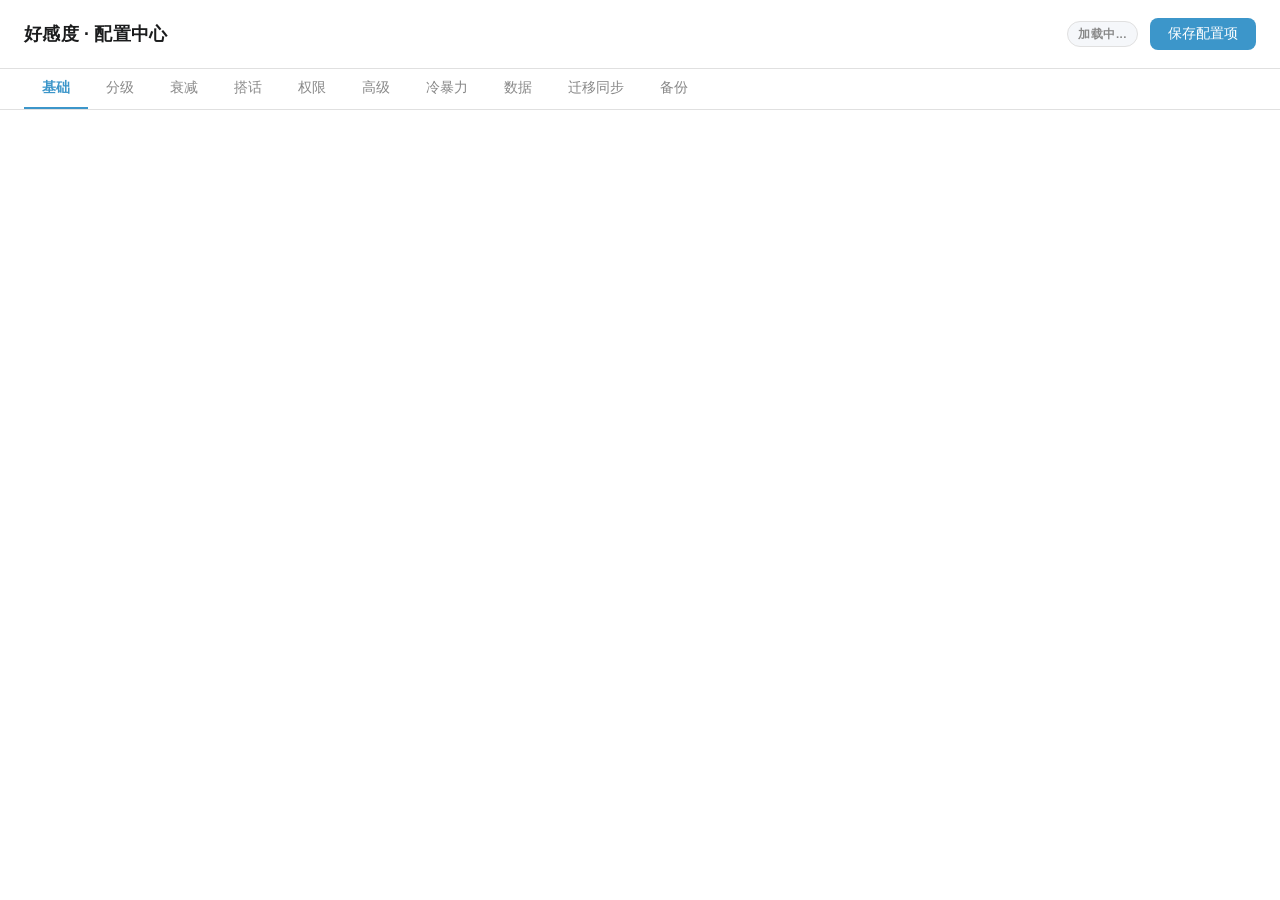
==== commit 7b0c1b5f: "Add files via upload" ====
--- a/pages/settings/index.html
+++ b/pages/settings/index.html
@@ -22,6 +22,7 @@
     <button class="tab" data-t="adv">高级</button>
     <button class="tab" data-t="cold">冷暴力</button>
     <button class="tab" data-t="data">数据</button>
+    <button class="tab" data-t="migrate">迁移同步</button>
     <button class="tab" data-t="backup">备份</button>
   </div>
   <div id="body" class="body"></div>
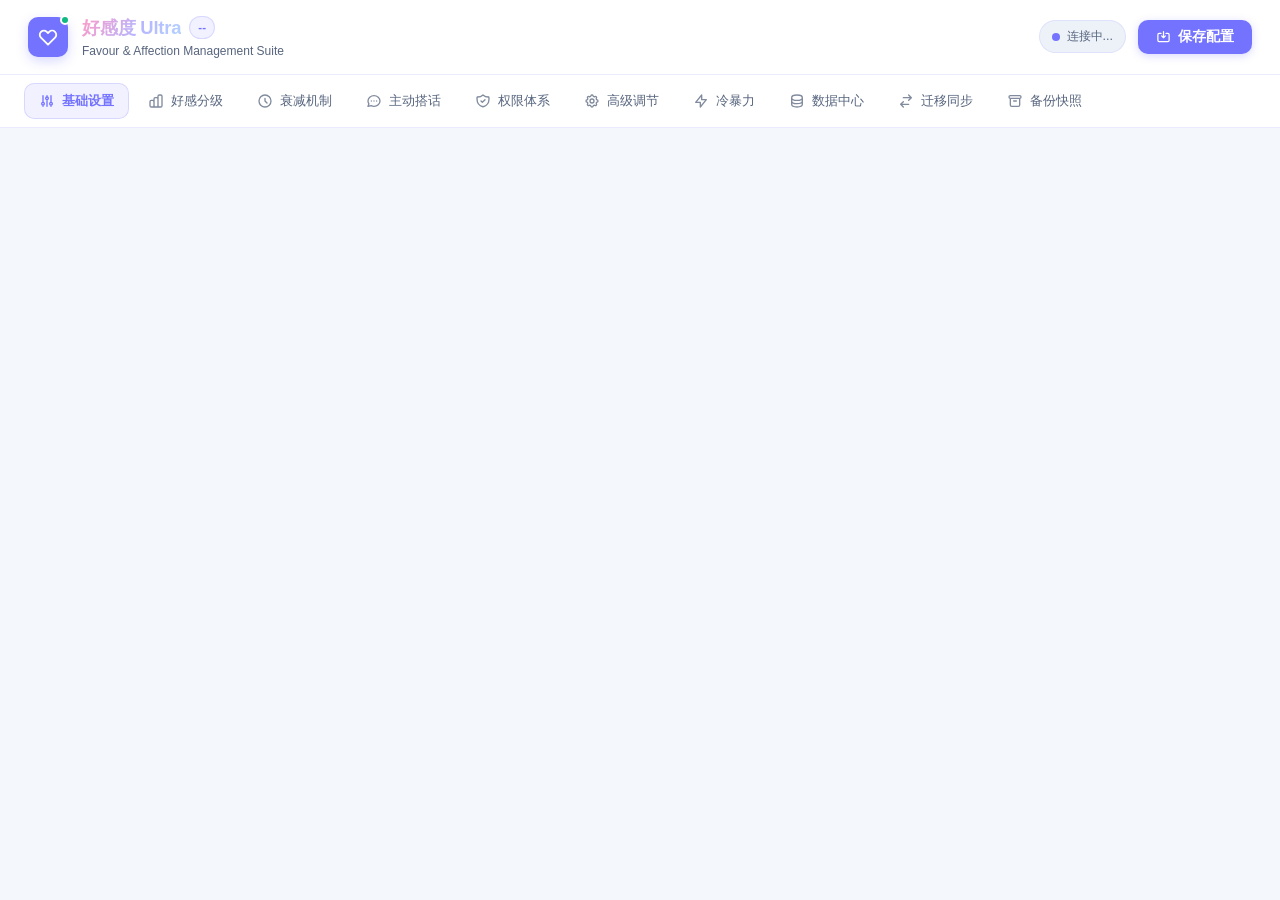
==== commit 0cb85983: "release: v4.4.5 - WebUI 深度重构与美术升级" ====
--- a/pages/settings/index.html
+++ b/pages/settings/index.html
@@ -1,32 +1,118 @@
 <!DOCTYPE html>
 <html lang="zh-CN">
 <head>
-<meta charset="utf-8" />
-<meta name="viewport" content="width=device-width, initial-scale=1.0" />
-<title>好感度插件 · 配置中心</title>
-<link rel="stylesheet" href="./style.css" />
+  <meta charset="utf-8" />
+  <meta name="viewport" content="width=device-width, initial-scale=1.0" />
+  <title>好感度 Ultra · 控制中心</title>
+  <link rel="stylesheet" href="./style.css" />
 </head>
 <body>
-<div id="app">
-  <div class="topbar">
-    <h2>好感度 · 配置中心</h2>
-    <span class="badge loading" id="status">加载中...</span>
-    <button class="btn" id="btn-save">保存配置项</button>
+  <div id="app" class="app-layout">
+    <!-- 顶部导航栏 -->
+    <header class="app-header">
+      <div class="header-brand">
+        <div class="brand-logo-wrap">
+          <svg class="brand-logo-icon" viewBox="0 0 24 24" fill="none" stroke="currentColor">
+            <path stroke-linecap="round" stroke-linejoin="round" stroke-width="2" d="M4.318 6.318a4.5 4.5 0 000 6.364L12 20.364l7.682-7.682a4.5 4.5 0 00-6.364-6.364L12 7.636l-1.318-1.318a4.5 4.5 0 00-6.364 0z" />
+          </svg>
+          <div class="brand-pulse-dot"></div>
+        </div>
+        <div class="brand-text">
+          <div class="brand-title">
+            <span class="brand-gradient">好感度 Ultra</span>
+            <span class="brand-tag" id="brand-version-tag">--</span>
+          </div>
+          <p class="brand-subtitle">Favour & Affection Management Suite</p>
+        </div>
+      </div>
+
+      <div class="header-actions">
+        <div class="status-indicator">
+          <span class="status-dot loading" id="status-dot"></span>
+          <span class="status-label" id="status">连接中...</span>
+        </div>
+        <div class="dirty-badge hidden" id="dirty-indicator">
+          <span class="dirty-dot"></span> 未保存改动
+        </div>
+        <button class="btn-primary" id="btn-save">
+          <svg class="btn-icon" viewBox="0 0 24 24" fill="none" stroke="currentColor" stroke-width="2">
+            <path stroke-linecap="round" stroke-linejoin="round" d="M8 7H5a2 2 0 00-2 2v9a2 2 0 002 2h14a2 2 0 002-2V9a2 2 0 00-2-2h-3m-1 4l-3 3m0 0l-3-3m3 3V4" />
+          </svg>
+          <span>保存配置</span>
+        </button>
+      </div>
+    </header>
+
+    <!-- 选项卡导航 -->
+    <nav class="nav-bar" id="tabs">
+      <button class="nav-tab on" data-t="basic">
+        <svg class="tab-icon" viewBox="0 0 24 24" fill="none" stroke="currentColor" stroke-width="2"><path stroke-linecap="round" stroke-linejoin="round" d="M12 6V4m0 2a2 2 0 100 4m0-4a2 2 0 110 4m-6 8a2 2 0 100-4m0 4a2 2 0 110-4m0 4v2m0-6V4m6 6v10m6-2a2 2 0 100-4m0 4a2 2 0 110-4m0 4v2m0-6V4" /></svg>
+        <span>基础设置</span>
+      </button>
+      <button class="nav-tab" data-t="levels">
+        <svg class="tab-icon" viewBox="0 0 24 24" fill="none" stroke="currentColor" stroke-width="2"><path stroke-linecap="round" stroke-linejoin="round" d="M9 19v-6a2 2 0 00-2-2H5a2 2 0 00-2 2v6a2 2 0 002 2h2a2 2 0 002-2zm0 0V9a2 2 0 012-2h2a2 2 0 012 2v10m-6 0a2 2 0 002 2h2a2 2 0 002-2m0 0V5a2 2 0 012-2h2a2 2 0 012 2v14a2 2 0 01-2 2h-2a2 2 0 01-2-2z" /></svg>
+        <span>好感分级</span>
+      </button>
+      <button class="nav-tab" data-t="decay">
+        <svg class="tab-icon" viewBox="0 0 24 24" fill="none" stroke="currentColor" stroke-width="2"><path stroke-linecap="round" stroke-linejoin="round" d="M12 8v4l3 3m6-3a9 9 0 11-18 0 9 9 0 0118 0z" /></svg>
+        <span>衰减机制</span>
+      </button>
+      <button class="nav-tab" data-t="active">
+        <svg class="tab-icon" viewBox="0 0 24 24" fill="none" stroke="currentColor" stroke-width="2"><path stroke-linecap="round" stroke-linejoin="round" d="M8 12h.01M12 12h.01M16 12h.01M21 12c0 4.418-4.03 8-9 8a9.863 9.863 0 01-4.255-.949L3 20l1.395-3.72C3.512 15.042 3 13.574 3 12c0-4.418 4.03-8 9-8s9 3.582 9 8z" /></svg>
+        <span>主动搭话</span>
+      </button>
+      <button class="nav-tab" data-t="perm">
+        <svg class="tab-icon" viewBox="0 0 24 24" fill="none" stroke="currentColor" stroke-width="2"><path stroke-linecap="round" stroke-linejoin="round" d="M9 12l2 2 4-4m5.618-4.016A11.955 11.955 0 0112 2.944a11.955 11.955 0 01-8.618 3.04A12.02 12.02 0 003 9c0 5.591 3.824 10.29 9 11.622 5.176-1.332 9-6.03 9-11.622 0-1.042-.133-2.052-.382-3.016z" /></svg>
+        <span>权限体系</span>
+      </button>
+      <button class="nav-tab" data-t="adv">
+        <svg class="tab-icon" viewBox="0 0 24 24" fill="none" stroke="currentColor" stroke-width="2"><path stroke-linecap="round" stroke-linejoin="round" d="M10.325 4.317c.426-1.756 2.924-1.756 3.35 0a1.724 1.724 0 002.573 1.066c1.543-.94 3.31.826 2.37 2.37a1.724 1.724 0 001.065 2.572c1.756.426 1.756 2.924 0 3.35a1.724 1.724 0 00-1.066 2.573c.94 1.543-.826 3.31-2.37 2.37a1.724 1.724 0 00-2.572 1.065c-.426 1.756-2.924 1.756-3.35 0a1.724 1.724 0 00-2.573-1.066c-1.543.94-3.31-.826-2.37-2.37a1.724 1.724 0 00-1.065-2.572c-1.756-.426-1.756-2.924 0-3.35a1.724 1.724 0 001.066-2.573c-.94-1.543.826-3.31 2.37-2.37.996.608 2.296.07 2.572-1.065z" /><path stroke-linecap="round" stroke-linejoin="round" d="M15 12a3 3 0 11-6 0 3 3 0 016 0z" /></svg>
+        <span>高级调节</span>
+      </button>
+      <button class="nav-tab" data-t="cold">
+        <svg class="tab-icon" viewBox="0 0 24 24" fill="none" stroke="currentColor" stroke-width="2"><path stroke-linecap="round" stroke-linejoin="round" d="M13 10V3L4 14h7v7l9-11h-7z" /></svg>
+        <span>冷暴力</span>
+      </button>
+      <button class="nav-tab" data-t="data">
+        <svg class="tab-icon" viewBox="0 0 24 24" fill="none" stroke="currentColor" stroke-width="2"><path stroke-linecap="round" stroke-linejoin="round" d="M4 7v10c0 2.21 3.582 4 8 4s8-1.79 8-4V7M4 7c0 2.21 3.582 4 8 4s8-1.79 8-4M4 7c0-2.21 3.582-4 8-4s8 1.79 8 4m0 5c0 2.21-3.582 4-8 4s-8-1.79-8-4" /></svg>
+        <span>数据中心</span>
+      </button>
+      <button class="nav-tab" data-t="migrate">
+        <svg class="tab-icon" viewBox="0 0 24 24" fill="none" stroke="currentColor" stroke-width="2"><path stroke-linecap="round" stroke-linejoin="round" d="M8 7h12m0 0l-4-4m4 4l-4 4m0 6H4m0 0l4 4m-4-4l4-4" /></svg>
+        <span>迁移同步</span>
+      </button>
+      <button class="nav-tab" data-t="backup">
+        <svg class="tab-icon" viewBox="0 0 24 24" fill="none" stroke="currentColor" stroke-width="2"><path stroke-linecap="round" stroke-linejoin="round" d="M5 8h14M5 8a2 2 0 110-4h14a2 2 0 110 4M5 8v10a2 2 0 002 2h10a2 2 0 002-2V8m-9 4h4" /></svg>
+        <span>备份快照</span>
+      </button>
+    </nav>
+
+    <!-- 主体内容容器 -->
+    <main id="body" class="app-body"></main>
+
+    <!-- 自定义确认弹窗 Modal -->
+    <div id="modal-backdrop" class="modal-backdrop hidden">
+      <div class="modal-card">
+        <div class="modal-header">
+          <div class="modal-icon-wrap" id="modal-icon">
+            <svg viewBox="0 0 24 24" fill="none" stroke="currentColor" stroke-width="2"><path stroke-linecap="round" stroke-linejoin="round" d="M12 9v2m0 4h.01m-6.938 4h13.856c1.54 0 2.502-1.667 1.732-3L13.732 4c-.77-1.333-2.694-1.333-3.464 0L3.34 16c-.77 1.333.192 3 1.732 3z" /></svg>
+          </div>
+          <div class="modal-title-group">
+            <h3 class="modal-title" id="modal-title">操作确认</h3>
+            <p class="modal-desc" id="modal-desc">确定要继续执行此操作吗？</p>
+          </div>
+        </div>
+        <div class="modal-actions">
+          <button class="btn-outline" id="modal-btn-cancel">取消</button>
+          <button class="btn-danger" id="modal-btn-confirm">确认执行</button>
+        </div>
+      </div>
+    </div>
+
+    <!-- Toast 容器 -->
+    <div id="toast-container" class="toast-container"></div>
   </div>
-  <div class="tabs" id="tabs">
-    <button class="tab on" data-t="basic">基础</button>
-    <button class="tab" data-t="levels">分级</button>
-    <button class="tab" data-t="decay">衰减</button>
-    <button class="tab" data-t="active">搭话</button>
-    <button class="tab" data-t="perm">权限</button>
-    <button class="tab" data-t="adv">高级</button>
-    <button class="tab" data-t="cold">冷暴力</button>
-    <button class="tab" data-t="data">数据</button>
-    <button class="tab" data-t="migrate">迁移同步</button>
-    <button class="tab" data-t="backup">备份</button>
-  </div>
-  <div id="body" class="body"></div>
-</div>
-<script type="module" src="./app.js"></script>
+
+  <script type="module" src="./app.js"></script>
 </body>
 </html>
--- a/pages/settings/style.css
+++ b/pages/settings/style.css
@@ -1,953 +1,1721 @@
 /* ==========================================================================
-   好感度插件 · 配置中心 — 样式表
+   好感度 Ultra · 控制中心 — 视觉设计系统 (Design System)
    --------------------------------------------------------------------------
-   主题机制说明：
-   AstrBot 将插件页面嵌入沙箱 iframe（无 allow-same-origin），
-   父框架的 --v-theme-* CSS 变量不可用。
-   主题通过 bridge SDK 在 <html> 上设置 data-theme="light|dark" 属性实现。
-   因此本文件使用 :root（亮色默认）+ [data-theme="dark"]（暗色覆盖）双套变量。
-
-   颜色对照 AstrBot 的 LightTheme / DarkTheme：
-     primary:    亮 #3c96ca  暗 #5ba4d4
-     success:    亮 #00c853  暗 #52c41a
-     warning:    亮 #ffc107  暗 #faad14
-     error:      亮 #f44336  暗 #ff4d4f
-     background: 亮 #ffffff  暗 #1a1a1a
-     surface:    亮 #ffffff  暗 #242424
-     text:       亮 #1b1c1d  暗 #e8eaed
+   设计规范：
+   - 偏冷色调 (Cool Periwinkle & Ice Sky Blue)
+   - 单个元素纯色统一（去渐变），仅页面品牌标题保留多段流光渐变
+   - 动态读取并展示插件实际版本号
+   - 完整支持 AstrBot 的 light / dark 双模式 (通过 data-theme="light|dark")
    ========================================================================== */
 
-/* ---------- 全局重置 ---------- */
-*, *::before, *::after { box-sizing: border-box; margin: 0; padding: 0; }
-
-/* ==========================================================================
-   一、颜色变量（亮色 / 默认）
-   --------------------------------------------------------------------------
-   --c-bg:        页面背景
-   --c-surface:   卡片/面板表面色
-   --c-surface2:  次级表面（表头、分组头）
-   --c-border:    边框颜色
-   --c-text:      正文颜色
-   --c-text-bold: 标题/强调文字
-   --c-text-dim:  辅助说明文字
-   --c-primary:   主色调（跟随 AstrBot primary）
-   --c-primary-fg:主色上的文字颜色
-   --c-success:   成功/正常状态
-   --c-warning:   警告状态
-   --c-error:     错误/危险状态
-   --c-hover:     行悬浮背景
-   --c-focus:     输入框聚焦光晕
-   --radius:      通用圆角
-   --transition:  通用过渡
-   ========================================================================== */
+/* ---------- 全局重置与排版 ---------- */
+*, *::before, *::after {
+  box-sizing: border-box;
+  margin: 0;
+  padding: 0;
+}
+
 :root {
-  /* --- 背景与表面 --- */
-  --c-bg:         #ffffff;
-  --c-surface:    #ffffff;
-  --c-surface2:   #f5f7fa;        /* 表头、分组头的底色 */
-
-  /* --- 边框 --- */
-  --c-border:     #e0e0e0;        /* 主边框 */
-  --c-border-dim: #eeeeee;        /* 次级分隔线 */
-
-  /* --- 文字 --- */
-  --c-text:       #333333;        /* 正文 */
-  --c-text-bold:  #1b1c1d;        /* 标题 */
-  --c-text-dim:   #888888;        /* 辅助文字 */
-
-  /* --- 主色（取自 AstrBot Light primary #3c96ca） --- */
-  --c-primary:    #3c96ca;
-  --c-primary-fg: #ffffff;        /* primary 上的前景色 */
-  --c-primary-soft: rgba(60, 150, 202, 0.08);  /* 用于浅色高亮背景 */
-  --c-primary-muted: rgba(60, 150, 202, 0.15); /* 用于 hover 背景 */
-
-  /* --- 状态色 --- */
-  --c-success:    #00c853;
-  --c-warning:    #ffc107;
-  --c-error:      #f44336;
-
-  /* --- 交互 --- */
-  --c-hover:      rgba(0, 0, 0, 0.03);    /* 表格行悬浮 */
-  --c-focus:      rgba(60, 150, 202, 0.2); /* 聚焦光晕 */
-
-  /* --- 通用 --- */
-  --radius:       10px;
-  --transition:   all 0.2s ease;
+  /* 色彩变量 - 亮色模式 (Light Cool Theme) */
+  --bg-canvas: #f4f7fb;
+  --bg-surface: #ffffff;
+  --bg-surface-elevated: #ffffff;
+  --bg-subtle: #edf2f9;
+  --bg-muted: #e1e9f4;
+  
+  --border-subtle: rgba(183, 182, 255, 0.28);
+  --border-strong: rgba(176, 221, 254, 0.65);
+  --border-focus: #7473ff;
+
+  --text-main: #141b2d;
+  --text-muted: #57657e;
+  --text-dim: #8fa0be;
+  --text-inverse: #ffffff;
+
+  /* 核心冷色调主色（长春藤紫 / 冰空蓝） */
+  --primary: #7473ff;
+  --primary-hover: #5f5ee8;
+  --primary-active: #4e4dd4;
+  --primary-light: rgba(116, 115, 255, 0.1);
+  --primary-muted: rgba(116, 115, 255, 0.2);
+  --primary-glow: rgba(116, 115, 255, 0.28);
+
+  /* 仅用于标题的流光渐变 */
+  --title-gradient: linear-gradient(135deg, #FF9AC6 0%, #B7B6FF 50%, #B0DDFE 100%);
+
+  /* 辅助纯色 */
+  --accent-sky: #4da8ec;
+  --accent-sky-bg: rgba(77, 168, 236, 0.12);
+  --accent-periwinkle: #7473ff;
+  --accent-periwinkle-bg: rgba(116, 115, 255, 0.12);
+  --accent-pink: #f472b6;
+  --accent-pink-bg: rgba(244, 114, 182, 0.12);
+  --accent-rose: #f43f5e;
+  --accent-rose-bg: rgba(244, 63, 94, 0.1);
+  --accent-amber: #f59e0b;
+  --accent-amber-bg: rgba(245, 158, 11, 0.1);
+  --accent-emerald: #10b981;
+  --accent-emerald-bg: rgba(16, 185, 129, 0.1);
+
+  --shadow-sm: 0 1px 3px 0 rgba(0, 0, 0, 0.04);
+  --shadow-md: 0 4px 14px -1px rgba(116, 115, 255, 0.12), 0 2px 6px -2px rgba(0, 0, 0, 0.04);
+  --shadow-lg: 0 10px 28px -3px rgba(116, 115, 255, 0.16), 0 4px 10px -4px rgba(0, 0, 0, 0.06);
+
+  --radius-sm: 6px;
+  --radius-md: 10px;
+  --radius-lg: 14px;
+  --radius-xl: 18px;
+  --radius-full: 9999px;
+
+  --transition-fast: 0.15s cubic-bezier(0.4, 0, 0.2, 1);
+  --transition-smooth: 0.25s cubic-bezier(0.4, 0, 0.2, 1);
 
   color-scheme: light;
 }
 
-/* ==========================================================================
-   二、暗色主题覆盖
-   ========================================================================== */
 [data-theme="dark"] {
-  --c-bg:         #1a1a1a;
-  --c-surface:    #242424;
-  --c-surface2:   #2c2c2c;
-
-  --c-border:     #3a3a3a;
-  --c-border-dim: #333333;
-
-  --c-text:       #cccccc;
-  --c-text-bold:  #e8eaed;
-  --c-text-dim:   #888888;
-
-  --c-primary:    #5ba4d4;
-  --c-primary-fg: #ffffff;
-  --c-primary-soft: rgba(91, 164, 212, 0.12);
-  --c-primary-muted: rgba(91, 164, 212, 0.20);
-
-  --c-success:    #52c41a;
-  --c-warning:    #faad14;
-  --c-error:      #ff4d4f;
-
-  --c-hover:      rgba(255, 255, 255, 0.04);
-  --c-focus:      rgba(91, 164, 212, 0.25);
+  /* 色彩变量 - 暗色模式 (Dark Cool Theme - Midnight Navy) */
+  --bg-canvas: #0c1017;
+  --bg-surface: #131924;
+  --bg-surface-elevated: #1b2332;
+  --bg-subtle: #17202e;
+  --bg-muted: #222e42;
+
+  --border-subtle: rgba(183, 182, 255, 0.14);
+  --border-strong: rgba(176, 221, 254, 0.25);
+  --border-focus: #9f9eff;
+
+  --text-main: #f1f5fa;
+  --text-muted: #a6b7d2;
+  --text-dim: #6c7e9a;
+  --text-inverse: #0c1017;
+
+  --primary: #9f9eff;
+  --primary-hover: #b7b6ff;
+  --primary-active: #8280ff;
+  --primary-light: rgba(159, 158, 255, 0.15);
+  --primary-muted: rgba(159, 158, 255, 0.28);
+  --primary-glow: rgba(159, 158, 255, 0.35);
+
+  --title-gradient: linear-gradient(135deg, #FF9AC6 0%, #B7B6FF 50%, #B0DDFE 100%);
+
+  --accent-sky: #60a5fa;
+  --accent-sky-bg: rgba(96, 165, 250, 0.15);
+  --accent-periwinkle: #9f9eff;
+  --accent-periwinkle-bg: rgba(159, 158, 255, 0.15);
+  --accent-pink: #f472b6;
+  --accent-pink-bg: rgba(244, 114, 182, 0.15);
+  --accent-rose: #fb7185;
+  --accent-rose-bg: rgba(251, 113, 133, 0.15);
+  --accent-amber: #fbbf24;
+  --accent-amber-bg: rgba(251, 191, 36, 0.15);
+  --accent-emerald: #34d399;
+  --accent-emerald-bg: rgba(52, 211, 153, 0.15);
+
+  --shadow-sm: 0 1px 3px 0 rgba(0, 0, 0, 0.4);
+  --shadow-md: 0 4px 16px -1px rgba(0, 0, 0, 0.55);
+  --shadow-lg: 0 12px 32px -4px rgba(0, 0, 0, 0.7);
 
   color-scheme: dark;
 }
 
-/* ==========================================================================
-   三、基础排版
-   ========================================================================== */
 body {
-  font: 14px/1.6 -apple-system, BlinkMacSystemFont, "Segoe UI", Roboto,
-        "Helvetica Neue", Arial, "Noto Sans SC", sans-serif;
-  background: var(--c-bg);
-  color: var(--c-text);
+  font-family: -apple-system, BlinkMacSystemFont, "Segoe UI", Roboto, "Helvetica Neue", "PingFang SC", "Hiragino Sans GB", "Microsoft YaHei", sans-serif;
+  background: var(--bg-canvas);
+  color: var(--text-main);
+  line-height: 1.5;
+  -webkit-font-smoothing: antialiased;
   min-height: 100vh;
-  margin: 0;
-}
-
-/* ==========================================================================
-   四、顶栏
-   ========================================================================== */
-.topbar {
+}
+
+/* ---------- 整体布局 ---------- */
+.app-layout {
+  min-height: 100vh;
+  display: flex;
+  flex-direction: column;
+}
+
+/* ---------- 顶栏 Header ---------- */
+.app-header {
+  position: sticky;
+  top: 0;
+  z-index: 40;
+  display: flex;
+  align-items: center;
+  justify-content: space-between;
+  padding: 14px 28px;
+  background: var(--bg-surface);
+  border-bottom: 1px solid var(--border-subtle);
+  backdrop-filter: blur(12px);
+  -webkit-backdrop-filter: blur(12px);
+  transition: var(--transition-smooth);
+}
+
+.header-brand {
+  display: flex;
+  align-items: center;
+  gap: 14px;
+}
+
+.brand-logo-wrap {
+  position: relative;
+  width: 40px;
+  height: 40px;
+  border-radius: var(--radius-md);
+  background: var(--primary);
+  display: flex;
+  align-items: center;
+  justify-content: center;
+  box-shadow: 0 4px 12px var(--primary-glow);
+  flex-shrink: 0;
+}
+
+.brand-logo-icon {
+  width: 22px;
+  height: 22px;
+  color: #ffffff;
+}
+
+.brand-pulse-dot {
+  position: absolute;
+  top: -2px;
+  right: -2px;
+  width: 10px;
+  height: 10px;
+  background: var(--accent-emerald);
+  border: 2px solid var(--bg-surface);
+  border-radius: 50%;
+}
+
+.brand-title {
+  display: flex;
+  align-items: center;
+  gap: 8px;
+  font-size: 1.15rem;
+  font-weight: 700;
+  letter-spacing: -0.2px;
+}
+
+/* 页面标题动态流光效果 */
+.brand-gradient {
+  background: linear-gradient(
+    120deg,
+    #FF9AC6 0%,
+    #B7B6FF 25%,
+    #B0DDFE 50%,
+    #FFBDD6 75%,
+    #FF9AC6 100%
+  );
+  background-size: 250% 100%;
+  -webkit-background-clip: text;
+  -webkit-text-fill-color: transparent;
+  animation: titleShimmerFlow 5s linear infinite;
+  display: inline-block;
+  will-change: background-position;
+}
+
+@keyframes titleShimmerFlow {
+  0% {
+    background-position: 0% 50%;
+  }
+  100% {
+    background-position: 250% 50%;
+  }
+}
+
+.brand-tag {
+  font-size: 0.72rem;
+  font-weight: 600;
+  padding: 2px 8px;
+  border-radius: var(--radius-full);
+  background: var(--primary-light);
+  color: var(--primary);
+  border: 1px solid var(--primary-muted);
+  letter-spacing: 0.2px;
+}
+
+.brand-subtitle {
+  font-size: 0.75rem;
+  color: var(--text-muted);
+  font-weight: 400;
+}
+
+.header-actions {
   display: flex;
   align-items: center;
   gap: 12px;
-  padding: 18px 24px;
-  background: var(--c-surface);
-  border-bottom: 1px solid var(--c-border);
-}
-
-.topbar h2 {
-  font-size: 1.1rem;
+}
+
+/* 状态指示器 */
+.status-indicator {
+  display: flex;
+  align-items: center;
+  gap: 7px;
+  padding: 6px 12px;
+  border-radius: var(--radius-full);
+  background: var(--bg-subtle);
+  border: 1px solid var(--border-subtle);
+  font-size: 0.78rem;
+  font-weight: 500;
+}
+
+.status-dot {
+  width: 8px;
+  height: 8px;
+  border-radius: 50%;
+  background: var(--text-dim);
+}
+
+.status-dot.ok {
+  background: var(--accent-emerald);
+  box-shadow: 0 0 8px var(--accent-emerald);
+}
+
+.status-dot.warn {
+  background: var(--accent-amber);
+  box-shadow: 0 0 8px var(--accent-amber);
+}
+
+.status-dot.err {
+  background: var(--accent-rose);
+  box-shadow: 0 0 8px var(--accent-rose);
+}
+
+.status-dot.loading {
+  background: var(--primary);
+  animation: pulseAnim 1.4s infinite;
+}
+
+@keyframes pulseAnim {
+  0%, 100% { opacity: 1; transform: scale(1); }
+  50% { opacity: 0.4; transform: scale(0.85); }
+}
+
+.status-label {
+  color: var(--text-muted);
+}
+
+/* 未保存改动指示器 */
+.dirty-badge {
+  display: flex;
+  align-items: center;
+  gap: 6px;
+  padding: 5px 12px;
+  border-radius: var(--radius-full);
+  background: var(--accent-amber-bg);
+  border: 1px solid rgba(245, 158, 11, 0.25);
+  color: var(--accent-amber);
+  font-size: 0.76rem;
   font-weight: 600;
-  margin-right: auto;
-  color: var(--c-text-bold);
-  letter-spacing: 0.3px;
-}
-
-/* ==========================================================================
-   五、状态徽章
-   ========================================================================== */
-.badge {
-  font-size: 0.72rem;
-  padding: 3px 10px;
-  border-radius: 99px;
+  animation: fadeIn 0.2s ease;
+}
+
+.dirty-dot {
+  width: 6px;
+  height: 6px;
+  border-radius: 50%;
+  background: var(--accent-amber);
+  animation: pulseAnim 1s infinite;
+}
+
+/* ---------- 选项卡导航 (Tabs) ---------- */
+.nav-bar {
+  display: flex;
+  align-items: center;
+  gap: 4px;
+  padding: 8px 24px;
+  background: var(--bg-surface);
+  border-bottom: 1px solid var(--border-subtle);
+  overflow-x: auto;
+  scrollbar-width: none;
+}
+.nav-bar::-webkit-scrollbar { display: none; }
+
+.nav-tab {
+  display: flex;
+  align-items: center;
+  gap: 7px;
+  padding: 8px 14px;
+  border-radius: var(--radius-md);
+  border: 1px solid transparent;
+  background: transparent;
+  color: var(--text-muted);
+  font-size: 0.84rem;
+  font-weight: 500;
+  cursor: pointer;
+  white-space: nowrap;
+  transition: var(--transition-fast);
+  flex-shrink: 0;
+}
+
+.nav-tab .tab-icon {
+  width: 16px;
+  height: 16px;
+  opacity: 0.75;
+  transition: var(--transition-fast);
+}
+
+.nav-tab:hover {
+  color: var(--text-main);
+  background: var(--bg-subtle);
+}
+.nav-tab:hover .tab-icon { opacity: 1; }
+
+.nav-tab.on {
+  color: var(--primary);
+  background: var(--primary-light);
+  border-color: var(--primary-muted);
   font-weight: 600;
-  letter-spacing: 0.5px;
-  border: 1px solid transparent;
-}
-
-/* 各状态颜色 */
-.badge.ok      { background: rgba(0, 200, 83, 0.1);  color: var(--c-success); border-color: rgba(0, 200, 83, 0.25); }
-.badge.warn    { background: rgba(255, 193, 7, 0.1);  color: var(--c-warning); border-color: rgba(255, 193, 7, 0.25); }
-.badge.err     { background: rgba(244, 67, 54, 0.1);  color: var(--c-error);   border-color: rgba(244, 67, 54, 0.25); }
-.badge.loading { background: var(--c-surface2);         color: var(--c-text-dim); border-color: var(--c-border); }
-
-/* 暗色下微调状态色透明度 */
-[data-theme="dark"] .badge.ok   { background: rgba(82, 196, 26, 0.12);  border-color: rgba(82, 196, 26, 0.3); }
-[data-theme="dark"] .badge.warn { background: rgba(250, 173, 20, 0.12); border-color: rgba(250, 173, 20, 0.3); }
-[data-theme="dark"] .badge.err  { background: rgba(255, 77, 79, 0.12);  border-color: rgba(255, 77, 79, 0.3); }
-
-/* ==========================================================================
-   六、按钮
-   ========================================================================== */
-
-/* 主按钮（保存） */
-.btn {
-  padding: 7px 18px;
-  border: none;
-  border-radius: 8px;
-  cursor: pointer;
-  font-size: 0.85rem;
-  font-weight: 500;
-  background: var(--c-primary);
-  color: var(--c-primary-fg);
-  transition: var(--transition);
-}
-.btn:hover  { filter: brightness(1.1); transform: translateY(-1px); }
-.btn:active { transform: translateY(0); }
-
-/* 小号按钮（删除行/保存行等） */
-.btn-sm {
-  padding: 4px 10px;
-  font-size: 0.78rem;
-  border: 1px solid var(--c-border);
-  border-radius: 6px;
-  cursor: pointer;
-  background: var(--c-surface);
-  color: var(--c-text-dim);
-  transition: var(--transition);
-}
-.btn-sm:hover { color: var(--c-text); background: var(--c-surface2); }
-
-/* "添加" 虚线按钮 */
-.btn-add {
-  color: var(--c-primary);
-  margin-top: 4px;
-  background: var(--c-primary-soft);
-  border: 1px dashed var(--c-primary);
-  border-radius: 6px;
-}
-.btn-add:hover { background: var(--c-primary-muted); }
-
-/* 删除按钮 */
-.btn-del {
-  color: var(--c-error) !important;
-  background: transparent !important;
-  border-color: transparent !important;
-}
-.btn-del:hover { background: rgba(244, 67, 54, 0.08) !important; }
-[data-theme="dark"] .btn-del:hover { background: rgba(255, 77, 79, 0.12) !important; }
-
-/* ==========================================================================
-   七、选项卡
-   ========================================================================== */
-.tabs {
-  display: flex;
-  gap: 0;
-  padding: 0 24px;
-  background: var(--c-surface);
-  border-bottom: 1px solid var(--c-border);
-  overflow-x: auto;           /* 窄屏横向滚动 */
-  scrollbar-width: none;      /* Firefox 隐藏滚动条 */
-}
-.tabs::-webkit-scrollbar { display: none; }
-
-.tab {
-  padding: 10px 18px;
-  border: none;
-  background: transparent;
-  color: var(--c-text-dim);
-  cursor: pointer;
-  font-size: 0.85rem;
-  font-weight: 500;
-  border-bottom: 2px solid transparent;
-  transition: var(--transition);
-  white-space: nowrap;
+}
+.nav-tab.on .tab-icon {
+  opacity: 1;
+  color: var(--primary);
+}
+
+/* ---------- 主体内容 App Body ---------- */
+.app-body {
+  flex: 1;
+  max-width: 1040px;
+  width: 100%;
+  margin: 0 auto;
+  padding: 24px 20px 60px;
+  animation: bodyFadeIn 0.25s cubic-bezier(0.16, 1, 0.3, 1);
+}
+
+@keyframes bodyFadeIn {
+  from { opacity: 0; transform: translateY(6px); }
+  to   { opacity: 1; transform: translateY(0); }
+}
+
+/* ---------- 容器与 Bento 卡片组件 ---------- */
+.bento-grid {
+  display: grid;
+  grid-template-columns: repeat(auto-fit, minmax(320px, 1fr));
+  gap: 16px;
+  margin-bottom: 16px;
+}
+
+.bento-card {
+  background: var(--bg-surface);
+  border: 1px solid var(--border-subtle);
+  border-radius: var(--radius-lg);
+  padding: 20px;
+  box-shadow: var(--shadow-sm);
+  transition: var(--transition-smooth);
+  position: relative;
+  overflow: visible;
+}
+
+.bento-card:hover {
+  border-color: var(--border-strong);
+  box-shadow: var(--shadow-md);
+}
+
+.bento-card.full-width {
+  grid-column: 1 / -1;
+}
+
+/* 卡片头部 */
+.bento-header {
+  display: flex;
+  align-items: center;
+  justify-content: space-between;
+  margin-bottom: 16px;
+  gap: 12px;
+}
+
+.bento-title-group {
+  display: flex;
+  align-items: center;
+  gap: 10px;
+}
+
+.bento-icon-badge {
+  width: 32px;
+  height: 32px;
+  border-radius: var(--radius-sm);
+  background: var(--primary-light);
+  color: var(--primary);
+  display: flex;
+  align-items: center;
+  justify-content: center;
   flex-shrink: 0;
 }
-.tab:hover { color: var(--c-text-bold); }
-
-/* 激活态选项卡 */
-.tab.on {
-  color: var(--c-primary);
-  border-bottom-color: var(--c-primary);
+
+.bento-icon-badge svg {
+  width: 18px;
+  height: 18px;
+}
+
+.bento-title {
+  font-size: 0.95rem;
   font-weight: 600;
-}
-
-/* ==========================================================================
-   八、内容区域
-   ========================================================================== */
-.body {
-  padding: 24px;
-  max-width: 820px;
-  margin: 0 auto;
-  animation: fadeIn 0.25s ease;
-}
-
-@keyframes fadeIn {
-  from { opacity: 0; transform: translateY(4px); }
-  to   { opacity: 1; transform: translateY(0); }
-}
-
-/* ---------- 区块标题 ---------- */
-.sec {
-  font-size: 0.82rem;
-  font-weight: 600;
-  color: var(--c-primary);
-  margin-bottom: 14px;
+  color: var(--text-main);
+  letter-spacing: -0.2px;
+}
+
+.bento-desc {
+  font-size: 0.76rem;
+  color: var(--text-muted);
+  margin-top: 2px;
+}
+
+/* 区块分隔标题 */
+.section-banner {
+  display: flex;
+  align-items: center;
+  justify-content: space-between;
+  margin: 20px 0 12px;
   padding-bottom: 8px;
-  border-bottom: 1px solid var(--c-border-dim);
-  letter-spacing: 0.5px;
-  display: flex;
-  align-items: center;
-  gap: 6px;
-}
-
-/* 区块标题前的小竖条装饰 */
-.sec::before {
-  content: '';
-  display: inline-block;
-  width: 3px;
-  height: 14px;
-  background: var(--c-primary);
-  border-radius: 2px;
-}
-
-/* ---------- 行布局 ---------- */
-.row {
-  display: flex;
+  border-bottom: 1px solid var(--border-subtle);
+}
+
+.section-title {
+  font-size: 0.88rem;
+  font-weight: 700;
+  color: var(--text-main);
+  display: flex;
+  align-items: center;
+  gap: 8px;
+}
+
+.section-pill {
+  width: 4px;
+  height: 16px;
+  border-radius: var(--radius-full);
+  background: var(--primary);
+}
+
+/* ---------- 表单控件 (Form Elements) ---------- */
+.form-row {
+  display: grid;
+  grid-template-columns: repeat(auto-fit, minmax(220px, 1fr));
   gap: 14px;
   margin-bottom: 14px;
-  flex-wrap: wrap;
-}
-.row .fg { flex: 1; min-width: 200px; }
-
-/* ==========================================================================
-   九、表单控件
-   ========================================================================== */
-
-/* 表单组容器 */
-.fg {
+}
+
+.form-group {
   display: flex;
   flex-direction: column;
-  gap: 5px;
-  margin-bottom: 10px;
-  flex: 1;
-}
-.fg-full { flex: 1 1 100%; }
-
-/* 标签 */
-.lb {
-  font-size: 0.78rem;
+  gap: 6px;
+  position: relative;
+}
+
+.form-group.full {
+  grid-column: 1 / -1;
+}
+
+.form-label {
+  display: flex;
+  align-items: center;
+  justify-content: space-between;
+  font-size: 0.8rem;
   font-weight: 600;
-  color: var(--c-text-dim);
-  letter-spacing: 0.3px;
-  min-width: 100px;
-  display: inline-block;
-}
-
-/* 文本/数字输入 & 下拉 & 文本域 */
-.fg input[type="text"],
-.fg input[type="number"],
-.fg select,
-.fg textarea {
-  padding: 8px 12px;
-  background: var(--c-surface);
-  border: 1px solid var(--c-border);
-  border-radius: 6px;
-  color: var(--c-text-bold);
-  font-size: 0.88rem;
+  color: var(--text-muted);
+}
+
+.form-label-hint {
+  font-size: 0.72rem;
+  font-weight: 400;
+  color: var(--text-dim);
+}
+
+.form-input,
+.form-select,
+.form-textarea {
+  width: 100%;
+  padding: 9px 12px;
+  border-radius: var(--radius-md);
+  background: var(--bg-surface);
+  border: 1px solid var(--border-subtle);
+  color: var(--text-main);
+  font-size: 0.875rem;
   font-family: inherit;
-  transition: var(--transition);
-}
-
-/* 聚焦态 */
-.fg input:focus,
-.fg select:focus,
-.fg textarea:focus {
+  transition: var(--transition-fast);
+}
+
+.form-input:focus,
+.form-select:focus,
+.form-textarea:focus {
   outline: none;
-  border-color: var(--c-primary);
-  box-shadow: 0 0 0 2px var(--c-focus);
-}
-
-/* 文本域专属 */
-.fg textarea {
+  border-color: var(--border-focus);
+  box-shadow: 0 0 0 3px var(--primary-light);
+}
+
+.form-textarea {
   resize: vertical;
-  min-height: 90px;
-  font-family: "JetBrains Mono", "Consolas", "Courier New", monospace;
-  font-size: 0.84rem;
+  min-height: 88px;
   line-height: 1.5;
-}
-
-/* 下拉箭头（SVG，自适应颜色通过 currentColor） */
-.fg select {
+  font-family: ui-monospace, SFMono-Regular, Menlo, Monaco, Consolas, monospace;
+  font-size: 0.82rem;
+}
+
+/* 原生 Select 美化兜底 */
+.form-select {
   cursor: pointer;
   appearance: none;
-  background-image: url("data:image/svg+xml,%3Csvg xmlns='http://www.w3.org/2000/svg' fill='none' viewBox='0 0 24 24' stroke='%23888'%3E%3Cpath stroke-linecap='round' stroke-linejoin='round' stroke-width='2' d='M19 9l-7 7-7-7'/%3E%3C/svg%3E");
+  background-color: var(--bg-surface);
+  background-image: url("data:image/svg+xml,%3Csvg xmlns='http://www.w3.org/2000/svg' fill='none' viewBox='0 0 24 24' stroke='%237473ff'%3E%3Cpath stroke-linecap='round' stroke-linejoin='round' stroke-width='2' d='M19 9l-7 7-7-7'/%3E%3C/svg%3E");
   background-repeat: no-repeat;
-  background-position: right 10px center;
+  background-position: right 12px center;
   background-size: 14px;
-  padding-right: 30px;
-}
-
-/* 提示文字 */
-.fg em {
-  font-size: 0.73rem;
-  color: var(--c-text-dim);
-  font-style: normal;
-  margin-top: 1px;
+  padding-right: 34px;
+}
+
+.form-select option {
+  background: var(--bg-surface);
+  color: var(--text-main);
+  padding: 8px 12px;
 }
 
 /* ==========================================================================
-   十、开关（Checkbox Switch）
+   全新定制下拉选单组件 (Custom Select / Dropdown Menu) - 纯色统一设计
    ========================================================================== */
-.fg input[type="checkbox"] { display: none; }
-
-.fg:has(input[type="checkbox"]) {
-  flex-direction: row;
-  align-items: center;
+.custom-select-container {
+  position: relative;
+  width: 100%;
+  user-select: none;
+}
+
+.custom-select-trigger {
+  display: flex;
+  align-items: center;
+  justify-content: space-between;
   gap: 10px;
-  padding: 8px 10px;
-  background: var(--c-surface);
-  border-radius: 6px;
-  border: 1px solid var(--c-border-dim);
-  transition: var(--transition);
-}
-.fg:has(input[type="checkbox"]):hover { border-color: var(--c-border); }
-
-.fg:has(input[type="checkbox"]) .lb {
+  width: 100%;
+  padding: 9px 13px;
+  border-radius: var(--radius-md);
+  background: var(--bg-surface);
+  border: 1px solid var(--border-subtle);
+  color: var(--text-main);
+  font-size: 0.86rem;
+  font-weight: 500;
+  cursor: pointer;
+  transition: var(--transition-fast);
+  text-align: left;
+  outline: none;
+  box-shadow: var(--shadow-sm);
+}
+
+.custom-select-trigger:hover {
+  border-color: var(--border-strong);
+  background: var(--bg-subtle);
+}
+
+.custom-select-container.open .custom-select-trigger {
+  border-color: var(--border-focus);
+  box-shadow: 0 0 0 3px var(--primary-light);
+  background: var(--bg-surface);
+}
+
+.custom-select-value {
   flex: 1;
-  margin: 0;
-  min-width: 100px;
   white-space: nowrap;
   overflow: hidden;
   text-overflow: ellipsis;
 }
 
-/* 开关滑块 */
-.sw {
-  width: 40px;
-  height: 22px;
-  background: var(--c-border);
-  border-radius: 11px;
+.custom-select-chevron {
+  width: 16px;
+  height: 16px;
+  color: var(--primary);
+  transition: transform 0.22s cubic-bezier(0.4, 0, 0.2, 1);
+  flex-shrink: 0;
+  opacity: 0.9;
+}
+
+.custom-select-container.open .custom-select-chevron {
+  transform: rotate(180deg);
+  opacity: 1;
+}
+
+/* 浮动下拉菜单项 */
+.custom-select-menu {
+  display: none;
+  position: absolute;
+  top: calc(100% + 6px);
+  left: 0;
+  right: 0;
+  background: var(--bg-surface-elevated);
+  border: 1px solid var(--border-strong);
+  border-radius: var(--radius-lg);
+  padding: 6px;
+  box-shadow: var(--shadow-lg);
+  z-index: 200;
+  max-height: 270px;
+  overflow-y: auto;
+  backdrop-filter: blur(16px);
+  -webkit-backdrop-filter: blur(16px);
+  animation: dropDownIn 0.2s cubic-bezier(0.16, 1, 0.3, 1);
+}
+
+@keyframes dropDownIn {
+  from {
+    opacity: 0;
+    transform: translateY(-6px) scale(0.98);
+  }
+  to {
+    opacity: 1;
+    transform: translateY(0) scale(1);
+  }
+}
+
+.custom-select-container.open .custom-select-menu {
+  display: block;
+}
+
+.custom-select-option {
+  display: flex;
+  align-items: center;
+  justify-content: space-between;
+  gap: 8px;
+  padding: 8px 12px;
+  border-radius: var(--radius-sm);
+  font-size: 0.83rem;
+  color: var(--text-main);
+  cursor: pointer;
+  transition: var(--transition-fast);
+}
+
+.custom-select-option:hover {
+  background: var(--primary-light);
+  color: var(--primary);
+}
+
+.custom-select-option.selected {
+  background: var(--primary-light);
+  color: var(--primary);
+  font-weight: 600;
+}
+
+.custom-select-option-text {
+  flex: 1;
+  white-space: nowrap;
+  overflow: hidden;
+  text-overflow: ellipsis;
+}
+
+.custom-select-check {
+  width: 14px;
+  height: 14px;
+  color: var(--primary);
+  opacity: 0;
+  transform: scale(0.7);
+  transition: all 0.15s ease;
+  flex-shrink: 0;
+}
+
+.custom-select-option.selected .custom-select-check {
+  opacity: 1;
+  transform: scale(1);
+}
+
+/* 现代化开关切换 (Switch Toggle) - 纯色统一 */
+.switch-card {
+  display: flex;
+  align-items: center;
+  justify-content: space-between;
+  padding: 12px 14px;
+  border-radius: var(--radius-md);
+  background: var(--bg-subtle);
+  border: 1px solid var(--border-subtle);
+  cursor: pointer;
+  transition: var(--transition-fast);
+  user-select: none;
+}
+
+.switch-card:hover {
+  border-color: var(--border-strong);
+}
+
+.switch-info {
+  display: flex;
+  flex-direction: column;
+  gap: 2px;
+  padding-right: 12px;
+}
+
+.switch-title {
+  font-size: 0.84rem;
+  font-weight: 600;
+  color: var(--text-main);
+}
+
+.switch-desc {
+  font-size: 0.74rem;
+  color: var(--text-muted);
+}
+
+.switch-ctrl {
   position: relative;
-  cursor: pointer;
-  transition: var(--transition);
+  width: 44px;
+  height: 24px;
+  border-radius: var(--radius-full);
+  background: var(--bg-muted);
+  transition: var(--transition-smooth);
   flex-shrink: 0;
 }
-.sw::after {
+
+.switch-ctrl::after {
   content: '';
   position: absolute;
   top: 3px;
   left: 3px;
-  width: 16px;
-  height: 16px;
-  background: #fff;
+  width: 18px;
+  height: 18px;
   border-radius: 50%;
-  transition: var(--transition);
-  box-shadow: 0 1px 2px rgba(0,0,0,0.15);
-}
-
-/* 选中态 */
-.fg:has(input:checked) .sw { background: var(--c-primary); }
-.fg:has(input:checked) .sw::after { transform: translateX(18px); }
-
-/* 暗色下开关圆点颜色 */
-[data-theme="dark"] .sw::after { background: #ddd; }
-
-/* ==========================================================================
-   十一、卡片
-   ========================================================================== */
-.card {
-  background: var(--c-surface);
-  border: 1px solid var(--c-border);
-  border-radius: var(--radius);
-  padding: 18px;
-  margin-bottom: 16px;
-  transition: var(--transition);
-}
-.card:hover { border-color: var(--c-primary); }
-
-/* 卡片标题 */
-.card-t {
-  font-size: 0.9rem;
+  background: #ffffff;
+  box-shadow: 0 1px 3px rgba(0, 0, 0, 0.2);
+  transition: var(--transition-smooth);
+}
+
+input[type="checkbox"]:checked + .switch-card .switch-ctrl,
+.switch-card.active .switch-ctrl {
+  background: var(--primary);
+  box-shadow: 0 0 10px var(--primary-glow);
+}
+
+input[type="checkbox"]:checked + .switch-card .switch-ctrl::after,
+.switch-card.active .switch-ctrl::after {
+  transform: translateX(20px);
+}
+
+/* 隐藏原生 checkbox */
+.hidden-checkbox {
+  position: absolute;
+  opacity: 0;
+  pointer-events: none;
+}
+
+/* ---------- 按钮系统 (Buttons) - 纯色统一 ---------- */
+.btn-primary {
+  display: inline-flex;
+  align-items: center;
+  justify-content: center;
+  gap: 7px;
+  padding: 8px 18px;
+  border-radius: var(--radius-md);
+  border: none;
+  background: var(--primary);
+  color: #ffffff;
+  font-size: 0.85rem;
   font-weight: 600;
-  color: var(--c-text-bold);
-  margin-bottom: 14px;
-  padding-bottom: 10px;
-  border-bottom: 1px solid var(--c-border-dim);
-  display: flex;
-  align-items: center;
-}
-
-/* 卡片标题左侧的颜色指示条 */
-.card-t::before {
-  content: '';
-  display: inline-block;
-  width: 3px;
-  height: 14px;
-  background: var(--c-primary);
-  border-radius: 2px;
-  margin-right: 8px;
-}
-
-/* ==========================================================================
-   十二、行列表（分级、规则编辑用）
-   ========================================================================== */
-.lr {
-  display: flex;
-  gap: 8px;
-  align-items: center;
-  padding: 7px 0;
-  border-bottom: 1px solid var(--c-border-dim);
+  cursor: pointer;
+  box-shadow: 0 2px 8px var(--primary-glow);
+  transition: var(--transition-fast);
+}
+
+.btn-primary:hover {
+  background: var(--primary-hover);
+  transform: translateY(-1px);
+  box-shadow: 0 4px 14px var(--primary-glow);
+}
+
+.btn-primary:active {
+  background: var(--primary-active);
+  transform: translateY(0);
+}
+
+.btn-outline {
+  display: inline-flex;
+  align-items: center;
+  justify-content: center;
+  gap: 6px;
+  padding: 6px 14px;
+  border-radius: var(--radius-md);
+  border: 1px solid var(--border-subtle);
+  background: var(--bg-surface);
+  color: var(--text-main);
+  font-size: 0.82rem;
+  font-weight: 500;
+  cursor: pointer;
+  transition: var(--transition-fast);
+}
+
+.btn-outline:hover {
+  background: var(--bg-subtle);
+  border-color: var(--border-strong);
+}
+
+.btn-outline:active {
+  transform: scale(0.98);
+}
+
+.btn-danger {
+  display: inline-flex;
+  align-items: center;
+  justify-content: center;
+  gap: 6px;
+  padding: 6px 14px;
+  border-radius: var(--radius-md);
+  border: none;
+  background: var(--accent-rose);
+  color: #ffffff;
+  font-size: 0.82rem;
+  font-weight: 600;
+  cursor: pointer;
+  transition: var(--transition-fast);
+}
+
+.btn-danger:hover {
+  filter: brightness(1.1);
+  transform: translateY(-1px);
+}
+
+.btn-ghost-danger {
+  padding: 5px 8px;
+  border-radius: var(--radius-sm);
+  border: 1px solid transparent;
+  background: transparent;
+  color: var(--accent-rose);
+  cursor: pointer;
+  transition: var(--transition-fast);
+}
+
+.btn-ghost-danger:hover {
+  background: var(--accent-rose-bg);
+  border-color: rgba(244, 63, 94, 0.2);
+}
+
+.btn-dashed-add {
+  display: inline-flex;
+  align-items: center;
+  justify-content: center;
+  gap: 6px;
   width: 100%;
-}
-.lr:last-child { border-bottom: none; }
-
-/* 行列表表头 */
-.lr-h {
-  border-bottom: 1px solid var(--c-border);
-  margin-bottom: 6px;
-  padding-bottom: 6px;
-}
-.lr-h span {
+  padding: 9px 16px;
+  border-radius: var(--radius-md);
+  border: 1px dashed var(--primary);
+  background: var(--primary-light);
+  color: var(--primary);
+  font-size: 0.82rem;
+  font-weight: 600;
+  cursor: pointer;
+  transition: var(--transition-smooth);
+  margin-top: 10px;
+}
+
+.btn-dashed-add:hover {
+  background: var(--primary-muted);
+  transform: translateY(-1px);
+}
+
+.btn-icon {
+  width: 15px;
+  height: 15px;
+}
+
+/* ---------- 好感度分级视觉光谱栏 (Level Spectrum Visualizer) ---------- */
+.spectrum-container {
+  margin: 16px 0 20px;
+  padding: 16px;
+  border-radius: var(--radius-lg);
+  background: var(--bg-subtle);
+  border: 1px solid var(--border-subtle);
+}
+
+.spectrum-header {
+  display: flex;
+  align-items: center;
+  justify-content: space-between;
+  font-size: 0.78rem;
+  font-weight: 600;
+  color: var(--text-muted);
+  margin-bottom: 10px;
+}
+
+.spectrum-bar-wrap {
+  display: flex;
+  height: 28px;
+  border-radius: var(--radius-full);
+  overflow: hidden;
+  box-shadow: inset 0 2px 4px rgba(0, 0, 0, 0.08);
+  background: var(--bg-muted);
+  position: relative;
+}
+
+.spectrum-segment {
+  height: 100%;
+  display: flex;
+  align-items: center;
+  justify-content: center;
+  font-size: 0.7rem;
+  font-weight: 700;
+  color: #ffffff;
+  text-shadow: 0 1px 2px rgba(0, 0, 0, 0.4);
+  transition: var(--transition-fast);
+  position: relative;
+  cursor: pointer;
+  overflow: hidden;
+  white-space: nowrap;
+  padding: 0 4px;
+}
+
+.spectrum-segment:hover {
+  filter: brightness(1.15);
+  transform: scaleY(1.08);
+  z-index: 2;
+}
+
+/* ---------- 动态规则/分级行列表 (Dynamic Row Editor) ---------- */
+.dyn-list-container {
+  display: flex;
+  flex-direction: column;
+  gap: 10px;
+}
+
+.dyn-row-card {
+  display: flex;
+  align-items: center;
+  gap: 10px;
+  padding: 10px 14px;
+  border-radius: var(--radius-md);
+  background: var(--bg-surface);
+  border: 1px solid var(--border-subtle);
+  transition: var(--transition-fast);
+}
+
+.dyn-row-card:hover {
+  border-color: var(--border-strong);
+  box-shadow: var(--shadow-sm);
+}
+
+.dyn-index-badge {
+  width: 24px;
+  height: 24px;
+  border-radius: 50%;
+  background: var(--bg-subtle);
+  color: var(--text-muted);
   font-size: 0.72rem;
   font-weight: 700;
-  color: var(--c-text-dim);
-  letter-spacing: 0.3px;
-  display: inline-block;
-}
-
-/* 行列表输入框 */
-.lr input {
+  display: flex;
+  align-items: center;
+  justify-content: center;
+  flex-shrink: 0;
+}
+
+.dyn-fields {
+  display: flex;
+  align-items: center;
+  gap: 8px;
+  flex: 1;
+  flex-wrap: wrap;
+}
+
+.dyn-fields .form-input {
   padding: 6px 10px;
-  background: var(--c-surface);
-  border: 1px solid var(--c-border);
-  border-radius: 5px;
-  color: var(--c-text-bold);
-  font-size: 0.84rem;
-  font-family: inherit;
-  transition: var(--transition);
-  width: 100%;
-}
-.lr input:focus {
-  outline: none;
-  border-color: var(--c-primary);
-  box-shadow: 0 0 0 2px var(--c-focus);
-}
-
-/* 空态提示 */
-.dim {
-  color: var(--c-text-dim);
-  font-size: 0.85rem;
-  padding: 12px 0;
-  text-align: center;
-  font-style: italic;
-}
-
-/* ==========================================================================
-   十三、提示图标（占位符说明弹窗）
-   ========================================================================== */
-.tip-icon {
+  font-size: 0.82rem;
+}
+
+/* 占位符快捷药丸 (Placeholder Pill) */
+.pill-group {
+  display: flex;
+  align-items: center;
+  flex-wrap: wrap;
+  gap: 6px;
+  margin-top: 8px;
+}
+
+.pill-tag {
   display: inline-flex;
   align-items: center;
+  gap: 4px;
+  padding: 3px 10px;
+  border-radius: var(--radius-full);
+  background: var(--bg-subtle);
+  border: 1px solid var(--border-subtle);
+  color: var(--primary);
+  font-size: 0.74rem;
+  font-family: ui-monospace, SFMono-Regular, monospace;
+  cursor: pointer;
+  transition: var(--transition-fast);
+}
+
+.pill-tag:hover {
+  background: var(--primary-light);
+  border-color: var(--primary-muted);
+  transform: translateY(-1px);
+}
+
+/* ---------- 数据中心 (Data Center) ---------- */
+.stats-banner {
+  display: grid;
+  grid-template-columns: repeat(auto-fit, minmax(180px, 1fr));
+  gap: 12px;
+  margin-bottom: 16px;
+}
+
+.stat-box {
+  padding: 14px 16px;
+  border-radius: var(--radius-lg);
+  background: var(--bg-surface);
+  border: 1px solid var(--border-subtle);
+  box-shadow: var(--shadow-sm);
+  display: flex;
+  align-items: center;
+  gap: 12px;
+}
+
+.stat-icon-wrap {
+  width: 36px;
+  height: 36px;
+  border-radius: var(--radius-md);
+  display: flex;
+  align-items: center;
   justify-content: center;
-  width: 16px;
-  height: 16px;
-  border-radius: 50%;
-  background: var(--c-primary);
-  color: var(--c-primary-fg);
-  font-size: 0.65rem;
+  flex-shrink: 0;
+}
+
+.stat-icon-wrap.indigo  { background: var(--accent-periwinkle-bg); color: var(--accent-periwinkle); }
+.stat-icon-wrap.emerald { background: var(--accent-emerald-bg); color: var(--accent-emerald); }
+.stat-icon-wrap.amber   { background: var(--accent-amber-bg); color: var(--accent-amber); }
+.stat-icon-wrap.rose    { background: var(--accent-pink-bg); color: var(--accent-pink); }
+
+.stat-content {
+  display: flex;
+  flex-direction: column;
+}
+
+.stat-val {
+  font-size: 1.15rem;
   font-weight: 700;
-  cursor: help;
+  color: var(--text-main);
+  line-height: 1.2;
+}
+
+.stat-lbl {
+  font-size: 0.72rem;
+  color: var(--text-muted);
+}
+
+/* 搜索与工具栏 */
+.data-toolbar-card {
+  padding: 14px 18px;
+  border-radius: var(--radius-lg);
+  background: var(--bg-surface);
+  border: 1px solid var(--border-subtle);
+  margin-bottom: 16px;
+  display: flex;
+  flex-direction: column;
+  gap: 12px;
   position: relative;
-  vertical-align: middle;
-  margin-left: 4px;
-  line-height: 1;
-}
-
-/* 提示气泡 */
-.tip-icon::after {
-  content: attr(data-tip);
-  position: absolute;
-  bottom: calc(100% + 8px);
-  left: 50%;
-  transform: translateX(-50%);
-  background: var(--c-text-bold);
-  color: var(--c-bg);
-  padding: 10px 14px;
-  border-radius: 8px;
-  font-size: 0.76rem;
-  font-weight: 400;
-  line-height: 1.7;
-  text-transform: none;
-  letter-spacing: 0;
-  white-space: pre-wrap;
+  overflow: visible;
+}
+
+.data-search-row {
+  display: flex;
+  align-items: center;
+  gap: 12px;
+  flex-wrap: wrap;
+}
+
+.search-input-wrap {
+  position: relative;
+  flex: 1;
   min-width: 260px;
-  max-width: 360px;
-  box-shadow: 0 6px 20px rgba(0, 0, 0, 0.2);
-  pointer-events: none;
-  opacity: 0;
-  transition: opacity 0.2s ease;
-  z-index: 100;
-}
-
-.tip-icon:hover::after,
-.tip-icon:active::after,
-.tip-icon.show::after { opacity: 1; }
-
-/* 点击常驻关闭按钮 */
-.tip-icon.show { cursor: pointer; }
-.tip-icon.show::before {
-  content: '\00D7';  /* × 号 */
-  position: absolute;
-  top: -4px;
-  right: -4px;
-  width: 12px;
-  height: 12px;
-  background: var(--c-error);
-  color: #fff;
-  border-radius: 50%;
-  font-size: 0.5rem;
-  font-weight: 700;
-  display: flex;
-  align-items: center;
-  justify-content: center;
-  line-height: 1;
-  z-index: 101;
-}
-
-/* ==========================================================================
-   十四、数据表格
-   ========================================================================== */
-
-/* 表格外层容器 */
-.tbl-wrap {
-  overflow-x: auto;
-  border-radius: var(--radius);
-  border: 1px solid var(--c-border);
-}
-
-/* 表格主体 */
-.dt {
-  width: 100%;
-  border-collapse: collapse;
-  font-size: 0.82rem;
-  background: var(--c-surface);
-}
-
-/* 表头 */
-.dt thead { background: var(--c-surface2); }
-.dt th {
-  padding: 9px 8px;
-  text-align: left;
-  font-weight: 600;
-  color: var(--c-text-dim);
-  font-size: 0.73rem;
-  letter-spacing: 0.3px;
-  border-bottom: 1px solid var(--c-border);
-  white-space: nowrap;
-}
-
-/* 单元格 */
-.dt td {
-  padding: 7px 8px;
-  border-bottom: 1px solid var(--c-border-dim);
-  color: var(--c-text);
-}
-
-/* 行悬浮 */
-.dt tr:hover td { background: var(--c-hover); }
-
-/* 可编辑单元格 —— 用边框明示"可修改" */
-.dt .ed {
-  display: inline-block;
-  min-width: 50px;
-  outline: none;
-  border: 1px dashed var(--c-border);
-  border-radius: 3px;
-  padding: 2px 6px;
-  transition: var(--transition);
-  cursor: text;
-}
-.dt .ed:hover {
-  border-color: var(--c-primary);
-  border-style: solid;
-}
-.dt .ed:focus {
-  border-color: var(--c-primary);
-  border-style: solid;
-  background: var(--c-primary-soft);
-  box-shadow: 0 0 0 2px var(--c-focus);
-}
-
-/* 表格内小型数字输入 */
-.dt .in-sm {
-  width: 65px;
-  padding: 4px 6px;
-  border: 1px solid var(--c-border);
-  border-radius: 4px;
-  font-size: 0.82rem;
-  text-align: center;
-  background: var(--c-surface);
-  color: var(--c-text-bold);
-}
-.dt .in-sm:focus {
-  outline: none;
-  border-color: var(--c-primary);
-  box-shadow: 0 0 0 2px var(--c-focus);
-}
-
-/* ==========================================================================
-   十五、数据页分组（会话折叠面板）
-   ========================================================================== */
-
-/* 分组外框 */
-.grp-section {
-  border: 1px solid var(--c-border);
-  border-radius: var(--radius);
-  overflow: hidden;
-  margin-bottom: 12px;
-}
-.grp-section .tbl-wrap { border: none; border-radius: 0; }
-
-/* 分组头 */
-.grp-header {
-  cursor: pointer;
-  padding: 10px 14px;
-  background: var(--c-surface2);
-  font-weight: 600;
-  font-size: 0.84rem;
-  color: var(--c-text-bold);
-  border-bottom: 1px solid var(--c-border-dim);
-  transition: var(--transition);
-  display: flex;
-  align-items: center;
-  gap: 8px;
-  user-select: none;
-}
-.grp-header:hover { background: var(--c-primary-soft); }
-
-/* 展开箭头旋转 */
-.grp-arrow {
-  display: inline-block;
-  transition: transform 0.2s ease;
-  font-size: 0.7em;
-  color: var(--c-text-dim);
-}
-.grp-header.open .grp-arrow { transform: rotate(90deg); }
-
-/* ==========================================================================
-   十六、数据页搜索框与工具栏
-   ========================================================================== */
-.data-search {
-  width: 100%;
-  padding: 9px 14px 9px 34px;
-  border: 1px solid var(--c-border);
-  border-radius: 8px;
-  font-size: 0.88rem;
-  background: var(--c-surface);
-  color: var(--c-text-bold);
-  transition: var(--transition);
-}
-.data-search:focus {
-  outline: none;
-  border-color: var(--c-primary);
-  box-shadow: 0 0 0 2px var(--c-focus);
-}
-
-/* 搜索图标容器 */
-.search-wrap {
-  position: relative;
-  margin-bottom: 8px;
-}
-.search-wrap::before {
-  content: '\26B2';  /* ⚲ 符号作为搜索提示 */
+}
+
+.search-input-wrap svg {
   position: absolute;
   left: 12px;
   top: 50%;
   transform: translateY(-50%);
-  color: var(--c-text-dim);
+  width: 16px;
+  height: 16px;
+  color: var(--text-dim);
+}
+
+.search-input {
+  width: 100%;
+  padding: 9px 12px 9px 38px;
+  border-radius: var(--radius-md);
+  background: var(--bg-subtle);
+  border: 1px solid var(--border-subtle);
+  color: var(--text-main);
+  font-size: 0.85rem;
+  transition: var(--transition-fast);
+}
+
+.search-input:focus {
+  outline: none;
+  background: var(--bg-surface);
+  border-color: var(--border-focus);
+  box-shadow: 0 0 0 3px var(--primary-light);
+}
+
+/* 排序控制器容器 */
+.sort-control-container {
+  display: flex;
+  align-items: center;
+  gap: 8px;
+  flex-shrink: 0;
+  min-width: 220px;
+}
+
+.sort-label {
+  display: flex;
+  align-items: center;
+  gap: 4px;
+  font-size: 0.78rem;
+  font-weight: 600;
+  color: var(--text-muted);
+  white-space: nowrap;
+}
+
+.filter-pills-row {
+  display: flex;
+  align-items: center;
+  justify-content: space-between;
+  flex-wrap: wrap;
+  gap: 8px;
+}
+
+.filter-pills {
+  display: flex;
+  align-items: center;
+  gap: 6px;
+  flex-wrap: wrap;
+}
+
+.filter-chip {
+  padding: 4px 11px;
+  border-radius: var(--radius-full);
+  background: var(--bg-subtle);
+  border: 1px solid var(--border-subtle);
+  color: var(--text-muted);
+  font-size: 0.75rem;
+  font-weight: 500;
+  cursor: pointer;
+  transition: var(--transition-fast);
+  display: inline-flex;
+  align-items: center;
+  gap: 4px;
+}
+
+.filter-chip:hover {
+  color: var(--text-main);
+  background: var(--bg-muted);
+}
+
+.filter-chip.active {
+  background: var(--primary);
+  color: #ffffff;
+  border-color: transparent;
+  box-shadow: 0 2px 8px var(--primary-glow);
+}
+
+.toolbar-actions-right {
+  display: flex;
+  align-items: center;
+  gap: 8px;
+}
+
+/* ---------- 同级折叠手风琴卡片 (Accordion Folder Card) ---------- */
+.data-folders-list {
+  display: flex;
+  flex-direction: column;
+  gap: 12px;
+}
+
+.folder-card {
+  border-radius: var(--radius-lg);
+  background: var(--bg-surface);
+  border: 1px solid var(--border-subtle);
+  overflow: hidden;
+  box-shadow: var(--shadow-sm);
+  transition: var(--transition-fast);
+}
+
+.folder-card:hover {
+  border-color: var(--border-strong);
+}
+
+.folder-card.open {
+  border-color: var(--border-strong);
+  box-shadow: var(--shadow-md);
+}
+
+.folder-header {
+  display: flex;
+  align-items: center;
+  justify-content: space-between;
+  padding: 13px 18px;
+  background: var(--bg-surface);
+  cursor: pointer;
+  user-select: none;
+  transition: var(--transition-fast);
+  gap: 12px;
+}
+
+.folder-card.open .folder-header {
+  background: var(--bg-subtle);
+  border-bottom: 1px solid var(--border-subtle);
+}
+
+.folder-header:hover {
+  background: var(--primary-light);
+}
+
+.folder-title-group {
+  display: flex;
+  align-items: center;
+  gap: 10px;
+  flex: 1;
+  overflow: hidden;
+}
+
+.folder-chevron {
+  width: 16px;
+  height: 16px;
+  color: var(--text-dim);
+  transition: transform 0.2s cubic-bezier(0.4, 0, 0.2, 1);
+  flex-shrink: 0;
+}
+
+.folder-card.open .folder-chevron {
+  transform: rotate(90deg);
+  color: var(--primary);
+}
+
+.folder-icon-badge {
+  width: 30px;
+  height: 30px;
+  border-radius: var(--radius-sm);
+  display: flex;
+  align-items: center;
+  justify-content: center;
+  flex-shrink: 0;
+}
+
+.folder-icon-badge.group   { background: var(--accent-periwinkle-bg); color: var(--accent-periwinkle); }
+.folder-icon-badge.private { background: var(--accent-sky-bg); color: var(--accent-sky); }
+.folder-icon-badge.global  { background: var(--accent-pink-bg); color: var(--accent-pink); }
+
+.folder-icon-badge svg {
+  width: 16px;
+  height: 16px;
+}
+
+.folder-name {
   font-size: 0.9rem;
+  font-weight: 600;
+  color: var(--text-main);
+  white-space: nowrap;
+  overflow: hidden;
+  text-overflow: ellipsis;
+}
+
+.folder-meta-tags {
+  display: flex;
+  align-items: center;
+  gap: 8px;
+  flex-shrink: 0;
+}
+
+.folder-body {
+  display: none;
+  padding: 0;
+  animation: fadeIn 0.2s ease;
+}
+
+.folder-card.open .folder-body {
+  display: block;
+}
+
+/* 数据表格系统 */
+.table-responsive {
+  overflow-x: auto;
+  width: 100%;
+}
+
+.modern-table {
+  width: 100%;
+  border-collapse: collapse;
+  font-size: 0.82rem;
+  text-align: left;
+}
+
+.modern-table thead {
+  background: var(--bg-subtle);
+  border-bottom: 1px solid var(--border-subtle);
+}
+
+.modern-table th {
+  padding: 10px 14px;
+  font-size: 0.74rem;
+  font-weight: 600;
+  color: var(--text-muted);
+  text-transform: uppercase;
+  letter-spacing: 0.5px;
+  white-space: nowrap;
+}
+
+.modern-table td {
+  padding: 10px 14px;
+  border-bottom: 1px solid var(--border-subtle);
+  color: var(--text-main);
+  vertical-align: middle;
+}
+
+.modern-table tr:last-child td {
+  border-bottom: none;
+}
+
+.modern-table tr:hover td {
+  background: var(--primary-light);
+}
+
+/* 单元格编辑与微调 */
+.editable-chip {
+  display: inline-block;
+  padding: 3px 8px;
+  border-radius: var(--radius-sm);
+  border: 1px dashed var(--border-strong);
+  background: var(--bg-surface);
+  color: var(--text-main);
+  font-size: 0.82rem;
+  cursor: text;
+  outline: none;
+  min-width: 52px;
+  transition: var(--transition-fast);
+}
+
+.editable-chip:hover {
+  border-color: var(--primary);
+  background: var(--primary-light);
+}
+
+.editable-chip:focus {
+  border-color: var(--primary);
+  border-style: solid;
+  background: var(--bg-surface);
+  box-shadow: 0 0 0 2px var(--primary-light);
+}
+
+.favour-badge {
+  display: inline-flex;
+  align-items: center;
+  gap: 4px;
+  padding: 3px 8px;
+  border-radius: var(--radius-full);
+  font-weight: 600;
+  font-size: 0.78rem;
+}
+
+.favour-badge.positive {
+  background: var(--accent-emerald-bg);
+  color: var(--accent-emerald);
+}
+
+.favour-badge.neutral {
+  background: var(--primary-light);
+  color: var(--primary);
+}
+
+.favour-badge.negative {
+  background: var(--accent-rose-bg);
+  color: var(--accent-rose);
+}
+
+.tag-platform {
+  display: inline-flex;
+  align-items: center;
+  padding: 2px 7px;
+  border-radius: var(--radius-sm);
+  background: var(--bg-subtle);
+  border: 1px solid var(--border-subtle);
+  color: var(--text-muted);
+  font-size: 0.72rem;
+  font-family: ui-monospace, monospace;
+}
+
+.tag-unique-pill {
+  display: inline-flex;
+  align-items: center;
+  gap: 3px;
+  padding: 2px 7px;
+  border-radius: var(--radius-full);
+  background: var(--accent-amber-bg);
+  color: var(--accent-amber);
+  font-size: 0.72rem;
+  font-weight: 600;
+  border: 1px solid rgba(245, 158, 11, 0.25);
+}
+
+/* ---------- 会话迁移与同步 (Sync & Migration) ---------- */
+.sync-card-item {
+  padding: 16px;
+  border-radius: var(--radius-lg);
+  background: var(--bg-surface);
+  border: 1px solid var(--border-subtle);
+  margin-bottom: 12px;
+  display: flex;
+  flex-direction: column;
+  gap: 12px;
+  transition: var(--transition-fast);
+}
+
+.sync-card-item:hover {
+  border-color: var(--border-strong);
+  box-shadow: var(--shadow-sm);
+}
+
+.sync-pair-visual {
+  display: flex;
+  align-items: center;
+  gap: 12px;
+  background: var(--bg-subtle);
+  padding: 10px 14px;
+  border-radius: var(--radius-md);
+  font-family: ui-monospace, monospace;
+  font-size: 0.8rem;
+  overflow-x: auto;
+}
+
+.sync-umo-tag {
+  color: var(--text-main);
+  font-weight: 600;
+  white-space: nowrap;
+}
+
+.sync-arrow-icon {
+  color: var(--primary);
+  flex-shrink: 0;
+}
+
+/* ---------- 备份快照列表 (Backup Timeline) ---------- */
+.backup-item {
+  display: flex;
+  align-items: center;
+  justify-content: space-between;
+  padding: 12px 16px;
+  border-radius: var(--radius-md);
+  background: var(--bg-surface);
+  border: 1px solid var(--border-subtle);
+  margin-bottom: 10px;
+  transition: var(--transition-fast);
+}
+
+.backup-item:hover {
+  border-color: var(--border-strong);
+  box-shadow: var(--shadow-sm);
+}
+
+.backup-file-info {
+  display: flex;
+  align-items: center;
+  gap: 10px;
+}
+
+.backup-icon-wrap {
+  width: 32px;
+  height: 32px;
+  border-radius: var(--radius-sm);
+  background: var(--primary-light);
+  color: var(--primary);
+  display: flex;
+  align-items: center;
+  justify-content: center;
+  flex-shrink: 0;
+}
+
+.backup-name {
+  font-family: ui-monospace, monospace;
+  font-size: 0.82rem;
+  font-weight: 600;
+  color: var(--text-main);
+}
+
+.backup-meta {
+  font-size: 0.72rem;
+  color: var(--text-muted);
+}
+
+/* ---------- 确认弹窗 Modal ---------- */
+.modal-backdrop {
+  position: fixed;
+  inset: 0;
+  background: rgba(0, 0, 0, 0.45);
+  backdrop-filter: blur(4px);
+  -webkit-backdrop-filter: blur(4px);
+  display: flex;
+  align-items: center;
+  justify-content: center;
+  z-index: 1000;
+  padding: 16px;
+  transition: opacity 0.2s ease;
+}
+
+.modal-backdrop.hidden {
+  opacity: 0;
   pointer-events: none;
 }
 
-/* 搜索框下方工具栏 */
-.data-toolbar {
+.modal-card {
+  width: 100%;
+  max-width: 440px;
+  background: var(--bg-surface);
+  border: 1px solid var(--border-strong);
+  border-radius: var(--radius-xl);
+  padding: 24px;
+  box-shadow: var(--shadow-lg);
+  animation: modalPop 0.25s cubic-bezier(0.16, 1, 0.3, 1);
+}
+
+@keyframes modalPop {
+  from { opacity: 0; transform: scale(0.92) translateY(8px); }
+  to   { opacity: 1; transform: scale(1) translateY(0); }
+}
+
+.modal-header {
+  display: flex;
+  align-items: flex-start;
+  gap: 14px;
+  margin-bottom: 20px;
+}
+
+.modal-icon-wrap {
+  width: 42px;
+  height: 42px;
+  border-radius: var(--radius-md);
+  background: var(--accent-rose-bg);
+  color: var(--accent-rose);
+  display: flex;
+  align-items: center;
+  justify-content: center;
+  flex-shrink: 0;
+}
+
+.modal-icon-wrap svg {
+  width: 22px;
+  height: 22px;
+}
+
+.modal-title {
+  font-size: 1.05rem;
+  font-weight: 700;
+  color: var(--text-main);
+}
+
+.modal-desc {
+  font-size: 0.82rem;
+  color: var(--text-muted);
+  margin-top: 4px;
+  line-height: 1.5;
+}
+
+.modal-actions {
+  display: flex;
+  align-items: center;
+  justify-content: flex-end;
+  gap: 10px;
+}
+
+/* ---------- Toast 提示系统 ---------- */
+.toast-container {
+  position: fixed;
+  bottom: 24px;
+  right: 24px;
+  z-index: 1100;
+  display: flex;
+  flex-direction: column;
+  gap: 8px;
+  pointer-events: none;
+  max-width: 380px;
+  width: calc(100vw - 48px);
+}
+
+.toast-item {
+  pointer-events: auto;
   display: flex;
   align-items: center;
   justify-content: space-between;
   gap: 10px;
-  margin-bottom: 16px;
-  flex-wrap: wrap;
-}
-
-/* 搜索模式提示文字 */
-.data-hint {
-  font-size: 0.73rem;
-  color: var(--c-text-dim);
-  line-height: 1.6;
-  margin-bottom: 10px;
-}
-.data-hint a {
-  color: var(--c-primary);
-  text-decoration: none;
+  padding: 12px 16px;
+  border-radius: var(--radius-lg);
+  background: var(--bg-surface-elevated);
+  border: 1px solid var(--border-strong);
+  box-shadow: var(--shadow-lg);
+  color: var(--text-main);
+  font-size: 0.84rem;
+  font-weight: 500;
+  animation: toastSlideIn 0.25s cubic-bezier(0.16, 1, 0.3, 1);
+  transition: all 0.2s ease;
+}
+
+@keyframes toastSlideIn {
+  from { opacity: 0; transform: translateY(12px) scale(0.95); }
+  to   { opacity: 1; transform: translateY(0) scale(1); }
+}
+
+.toast-item.toast-leave {
+  opacity: 0;
+  transform: translateY(8px) scale(0.95);
+}
+
+.toast-item.ok {
+  border-left: 4px solid var(--primary);
+}
+
+.toast-item.warn {
+  border-left: 4px solid var(--accent-amber);
+}
+
+.toast-item.err {
+  border-left: 4px solid var(--accent-rose);
+}
+
+.toast-close {
+  background: transparent;
+  border: none;
+  color: var(--text-dim);
   cursor: pointer;
-  border-bottom: 1px dashed var(--c-primary);
-  transition: var(--transition);
-}
-.data-hint a:hover {
-  opacity: 0.8;
-}
-
-/* 工具栏右侧按钮组 */
-.data-toolbar-right {
-  display: flex;
-  gap: 6px;
-  align-items: center;
-  flex-shrink: 0;
-}
-
-/* ==========================================================================
-   十七、数据页标签与简略视图
-   ========================================================================== */
-
-/* 统计文字（出现在 .sec 标题旁） */
-.data-stat {
-  display: inline-block;
-  font-weight: 400;
-  font-size: 0.78rem;
-  color: var(--c-text-dim);
-  margin-left: auto;
-}
-
-/* 全局数据标识标签 */
-.tag-global {
-  display: inline-block;
-  padding: 1px 8px;
-  border-radius: 4px;
-  background: var(--c-primary-soft);
-  color: var(--c-primary);
-  font-size: 0.73rem;
-  font-weight: 500;
-}
-
-/* 简略视图：会话类型标记 ■ 群聊 / ○ 私聊 */
-.type-tag {
-  display: inline-block;
-  font-size: 0.7em;
-  margin-right: 2px;
-  color: var(--c-primary);
-}
-
-/* 简略视图：SID 小字 */
-.sid-sub {
-  font-size: 0.72rem;
-  color: var(--c-text-dim);
-  font-family: monospace;
-  margin-top: 2px;
-  word-break: break-all;
-  line-height: 1.3;
-}
-
-/* 简略视图行：点击展开时的 cursor */
-.brief-row { cursor: default; }
-
-/* ==========================================================================
-   十八、响应式适配
-   ========================================================================== */
-@media (max-width: 600px) {
-  /* 行布局转纵向 */
-  .row { flex-direction: column; gap: 10px; }
-  .row .fg { min-width: 100%; }
-
-  /* 顶栏 */
-  .topbar { flex-wrap: wrap; padding: 12px 16px; gap: 8px; }
-  .topbar h2 { font-size: 0.95rem; width: 100%; }
-  .btn { padding: 6px 14px; font-size: 0.83rem; }
-
-  /* Tab 栏 */
-  .tabs { padding: 0 12px; }
-  .tab { padding: 8px 12px; font-size: 0.8rem; }
-
-  /* 内容 */
-  .body { padding: 16px 12px; }
-
-  /* 行列表 */
-  .lr { flex-wrap: wrap; gap: 6px; padding: 8px 0; }
-  .lr input { min-width: 60px; flex: 1 1 calc(50% - 6px); font-size: 0.82rem; }
-  .lr-h { display: none; }
-
-  /* 表格 */
-  .dt { font-size: 0.75rem; }
-  .dt th, .dt td { padding: 5px 4px; }
-  .dt .in-sm { width: 55px; font-size: 0.78rem; }
-  .tbl-wrap { -webkit-overflow-scrolling: touch; }
-
-  /* 增大触控目标 */
-  .btn-sm { padding: 6px 12px; min-height: 32px; font-size: 0.8rem; }
-  .fg input[type="text"], .fg input[type="number"], .fg select { min-height: 38px; font-size: 0.86rem; }
-  .fg textarea { min-height: 70px; font-size: 0.84rem; }
-
-  /* 卡片 */
-  .card { padding: 14px; }
-
-  /* 区块标题 */
-  .sec { font-size: 0.78rem; }
-
-  /* 数据页工具栏 */
-  .data-toolbar { flex-direction: column; align-items: flex-start; gap: 6px; }
-  .data-toolbar-right { width: 100%; justify-content: flex-end; }
-}
-
-/* ==========================================================================
-   十九、滚动条（仅 Webkit 内核）
-   ========================================================================== */
-::-webkit-scrollbar       { width: 6px; height: 6px; }
-::-webkit-scrollbar-track { background: transparent; }
-::-webkit-scrollbar-thumb { background: var(--c-border); border-radius: 3px; }
-::-webkit-scrollbar-thumb:hover { background: var(--c-text-dim); }
-
-/* ==========================================================================
-   二十、通知弹窗（Toast）
-   --------------------------------------------------------------------------
-   成功 toast：从底部匀速上升 + 变透明后消失
-   失败 toast：固定在屏幕顶部，需手动关闭
-   ========================================================================== */
-
-/* 基础样式 */
-.toast {
-  position: fixed;
-  left: 50%;
-  transform: translateX(-50%);
-  padding: 10px 20px;
-  border-style: solid;
-  border-radius: 8px;
-  font-size: 0.85rem;
-  font-weight: 500;
-  z-index: 9999;
-  pointer-events: auto;
-  max-width: 90%;
-  text-align: center;
-  box-shadow: 0 4px 16px rgba(0, 0, 0, 0.15);
-}
-
-/* 成功 toast：初始位置在底部中央 */
-.toast-ok {
-  bottom: 40px;
-  background: var(--c-text-bold);
-  color: var(--c-bg);
-  opacity: 0.92;
-  transition: transform 2s linear, opacity 2s linear;
-}
-/* 触发上升 + 消失动画 */
-.toast-ok.toast-fade {
-  transform: translateX(-50%) translateY(-60px);
-  opacity: 0;
-}
-
-/* 失败 toast：固定在顶部 */
-.toast-err {
-  top: 20px;
-  background: var(--c-error);
-  color: #fff;
-  display: flex;
-  align-items: center;
-  gap: 12px;
-  padding-right: 14px;
-}
-
-/* 关闭按钮 */
-.toast-close {
-  cursor: pointer;
+  padding: 2px;
   font-size: 1.1rem;
-  font-weight: 700;
-  opacity: 0.8;
-  margin-left: 8px;
   line-height: 1;
 }
-.toast-close:hover { opacity: 1; }
-
-/* 暗色下微调：强制反向使用浅色样式 */
-[data-theme="dark"] .toast-ok {
-  background: #ffffff;  /* 强行使用纯白背景 */
-  color: #1b1c1d;       /* 强行使用深色文字 */
-}
-[data-theme="dark"] .toast-err {
-  background: #cc3333;
-}
+
+.toast-close:hover {
+  color: var(--text-main);
+}
+
+/* ---------- 响应式优化 (Responsive) ---------- */
+@media (max-width: 768px) {
+  .app-header {
+    padding: 12px 16px;
+  }
+  .brand-title {
+    font-size: 1rem;
+  }
+  .brand-subtitle {
+    display: none;
+  }
+  .app-body {
+    padding: 16px 12px 60px;
+  }
+  .bento-grid {
+    grid-template-columns: 1fr;
+  }
+  .form-row {
+    grid-template-columns: 1fr;
+  }
+  .stats-banner {
+    grid-template-columns: 1fr 1fr;
+  }
+  .data-search-row {
+    flex-direction: column;
+    align-items: stretch;
+  }
+  .sort-control-container {
+    width: 100%;
+  }
+  .toast-container {
+    right: 16px;
+    bottom: 16px;
+    width: calc(100vw - 32px);
+  }
+}
+
+.hidden {
+  display: none !important;
+}
